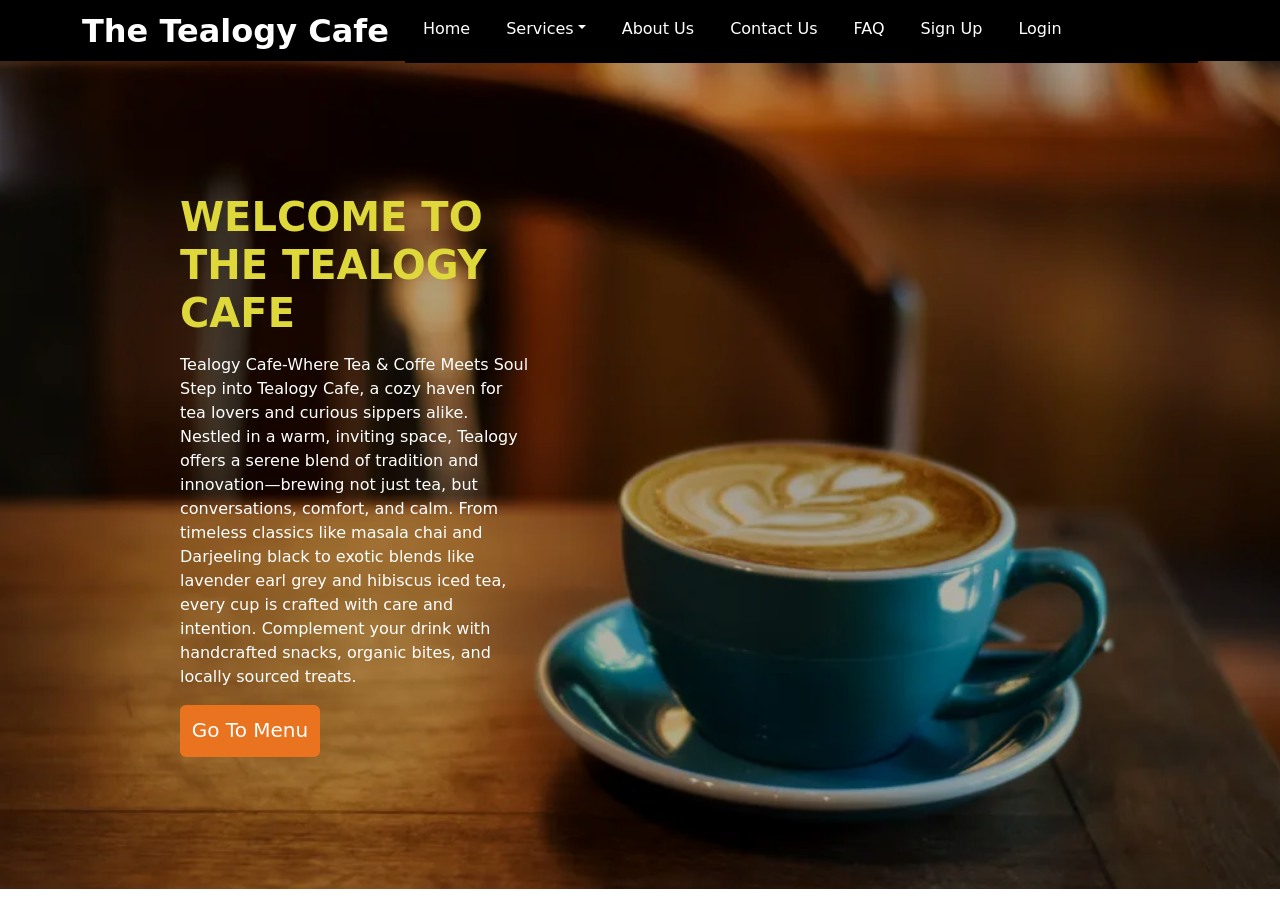
==== index.html @ fbf0b47c "Ved prakash pandey A comprehensive Cafe Management System built to streamline operations in small to" ====
<!DOCTYPE html>
<html lang="en">

<head>
    <meta charset="UTF-8">
    <meta http-equiv="X-UA-Compatible" content="IE=edge">
    <meta name="viewport" content="width=device-width, initial-scale=1.0">
    
    <link href="https://cdn.jsdelivr.net/npm/bootstrap@5.3.0-alpha3/dist/css/bootstrap.min.css" rel="stylesheet"
        integrity="sha384-KK94CHFLLe+nY2dmCWGMq91rCGa5gtU4mk92HdvYe+M/SXH301p5ILy+dN9+nJOZ" crossorigin="anonymous">
    <script src="https://cdn.jsdelivr.net/npm/bootstrap@5.3.0-alpha3/dist/js/bootstrap.bundle.min.js"
        integrity="sha384-ENjdO4Dr2bkBIFxQpeoTz1HIcje39Wm4jDKdf19U8gI4ddQ3GYNS7NTKfAdVQSZe"
        crossorigin="anonymous"></script>

    
    <link rel="stylesheet" href="index.css">
    <link rel="stylesheet" href="mynav.css">
    <script src="jquery-3.6.4.min.js"></script>
    <script src="index.js"></script>
    <script src="mynav.js"></script>
    <title> The Tealogy Cafe </title>

    <!-- Favicon -->
    <link rel="shortcut icon" href="images/cafe_fav.png" type="image/x-icon">

</head>

<body>
    <nav class="navbar navbar-light navbar-expand-md navbar-fixed-top navigation-clean-button">
        <div class="container">
            <button class="navbar-toggler" data-bs-toggle="collapse" data-bs-target="#mynav"><span
                    class="visually-hidden">.</span><span class="navbar-toggler-icon"></span></button>
            <div>
                <a href="index.html" class="navbar-brand
                "><span><strong>The Tealogy Cafe</strong></span></a>
            </div>
            <div class="collapse navbar-collapse" id="mynav">
                <ul class="navbar-nav navbar-right">
                    <li class="nav-item">
                        <a href="index.html" class="nav-link active" style="color:rgb(255, 255, 255);">Home</a>
                    </li>
                    <li class="nav-item dropdown">
                        <a class="dropdown-toggle nav-link" data-bs-toggle="dropdown" href="#"
                            style="color:rgba(255, 255, 255);">Services</a>
                        <div class="dropdown-menu">
                            <a href="menu.html" class="dropdown-item bg-dark" data-bss-hover-animate="pulse"
                                style="color:rgba(255, 255, 255);">Menu</a>
                            <a href="order.html" class="dropdown-item bg-dark d-fle" data-bss-hover-animate="pulse"
                                style="color:rgba(255, 255, 255);">Your Order</a>
                            <a href="trackorder.html" class="dropdown-item bg-dark d-fle" data-bss-hover-animate="pulse"
                                style="color:rgba(255, 255, 255);">Track your order</a>
                        </div>
                    </li>
                    <li class="nav-item">
                        <a href="about.html" class="nav-link active" style="color:rgba(255, 255, 255);">About Us</a>
                    </li>
                    <li class="nav-item">
                        <a href="contact.html" class="nav-link active" style="color:rgba(255, 255, 255);">Contact Us</a>
                    </li>
                    <li class="nav-item">
                        <a href="faq.html" class="nav-link active" style="color:rgba(255, 255, 255);">FAQ</a>
                    </li>
                    <li class="nav-item">
                        <a href="signup.html" class="nav-link active" style="color:rgba(255, 255, 255);">Sign Up</a>
                    </li>
                    <li class="nav-item">
                        <a href="login.html" class="nav-link active" style="color:rgba(255, 255, 255);">Login</a>
                    </li>
                </ul>
            </div>
        </div>
    </nav>
    <section>
        <div class="imdiv" data-bss-parallax-bg="true" >
            <div class="container h-100">
                <div class="row h-100">
                    <div class="col-md-6 text-center text-md-start d-flex d-sm-flex d-md-flex justify-content-center align-items-center justify-content-md-start align-items-md-center justify-content-xl-center">
                        <div class="written">
                            <h1 class="text-uppercase fw-bold" style="color:#ded83b;">WELCOME TO THE TEALOGY CAFE</h1>
                            <p class="my-3" style="color:white;">Tealogy Cafe-Where Tea & Coffe Meets Soul
Step into Tealogy Cafe, a cozy haven for tea lovers and curious sippers alike. Nestled in a warm, inviting space, Tealogy offers a serene blend of tradition and innovation—brewing not just tea, but conversations, comfort, and calm.
From timeless classics like masala chai and Darjeeling black to exotic blends like lavender earl grey and hibiscus iced tea, every cup is crafted with care and intention. Complement your drink with handcrafted snacks, organic bites, and locally sourced treats.</p>
                            <a href="menu.html" class="btn btn-primary btn-large me-2">Go To Menu</a>
                        </div>
                    </div>
                </div>
            </div>
        </div>
    </section>
</body>

</html>
---- index.css ----
a.btn{
    padding: 10px;
    font-size: 1.25rem;
    width: 40%;   
    transition: box-shadow 1s;
    background-color: rgb(233, 115, 31);
    border: none;
}
a.btn:hover{
    box-shadow: 7px 7px 0px 0px black;
    background-color: rgb(233, 100, 5);
}
a.btn::after{
    content: '';
    width: 0;
    height: 2px;
    display: block;
    background-color: rgba(255, 255, 255, 0.942);
    border-radius: 10px;
    transition: all 1s;
    
}
a.btn:hover::after{
    width: 100%;
    
}

.imdiv{
    height: 92vh;
    background: url(images/cafe.webp) center / cover;
    background-color:rgb(0,0,0, .3);
    background-blend-mode: darken;
}

.written{
    max-width: 350px;
    animation-name: fade-up;
    animation-duration: 3s;
}
@keyframes fade-up {
    0%{
        opacity: 0;
        transform: translateY(80px) scale(0.9);
    }
    100%{
        opacity: 1;
        transform: translateY(0px) scale(1);
    }
}
---- mynav.css ----
nav {
    background: rgb(0, 0, 0);
    border-radius: 20;
    border-top-left-radius: 20;
    border-top-right-radius: 20;
    border-bottom-right-radius: 20;
    border-bottom-left-radius: 20;
    border-style: none;
    padding-top: 0;
    padding-bottom: 10px;
    height: 61px;
    padding-right: 0px;
    padding-left: 24px;
}

div.dropdown-menu {
    background-color: rgb(34, 34, 34);
}

li {
    padding: 10px;
    animation-name: fade-down;
    animation-duration: 3s;
}
@keyframes fade-down {
    0%{
      opacity: 0;
      transform: translateY(-30px) scale(0.9);
    }
    100%{
      opacity: 1;
      transform: translateY(0px) scale(1);
    }
}

a span {
    color: white;
    font-size: 2rem;
    transition: all 1s;
    
}

a span:hover {
    color: rgb(230, 112, 28);
    font-size: 2.5rem;
    text-shadow: 1px 1px 10px chocolate;
}

li a:hover {
    color: white !important;
}

@keyframes pulse {
    0% {
        transform: scaleX(1);
    }

    50% {
        transform: scale3d(1.05, 1.05, 1.05);
    }

    to {
        transform: scaleX(1);
    }
}
.collapse.navbar-collapse ul li::after{
    content: '';
    width: 0;
    height: 4px;
    display: block;
    background-color: white;
    color: white;
    transition: all 1s;
   
}
.collapse.navbar-collapse ul li:hover::after{
    width: 100%;
}
a.dropdown-item:hover {
    animation-name: pulse;
    animation-duration: 1s;
}

.navbar-toggler{
    background-color:#ECF8F9;
}

.collapse{
    background-color: rgb(0, 0, 0);
    transition-duration: 0s;
    transition-delay: 0s;
}
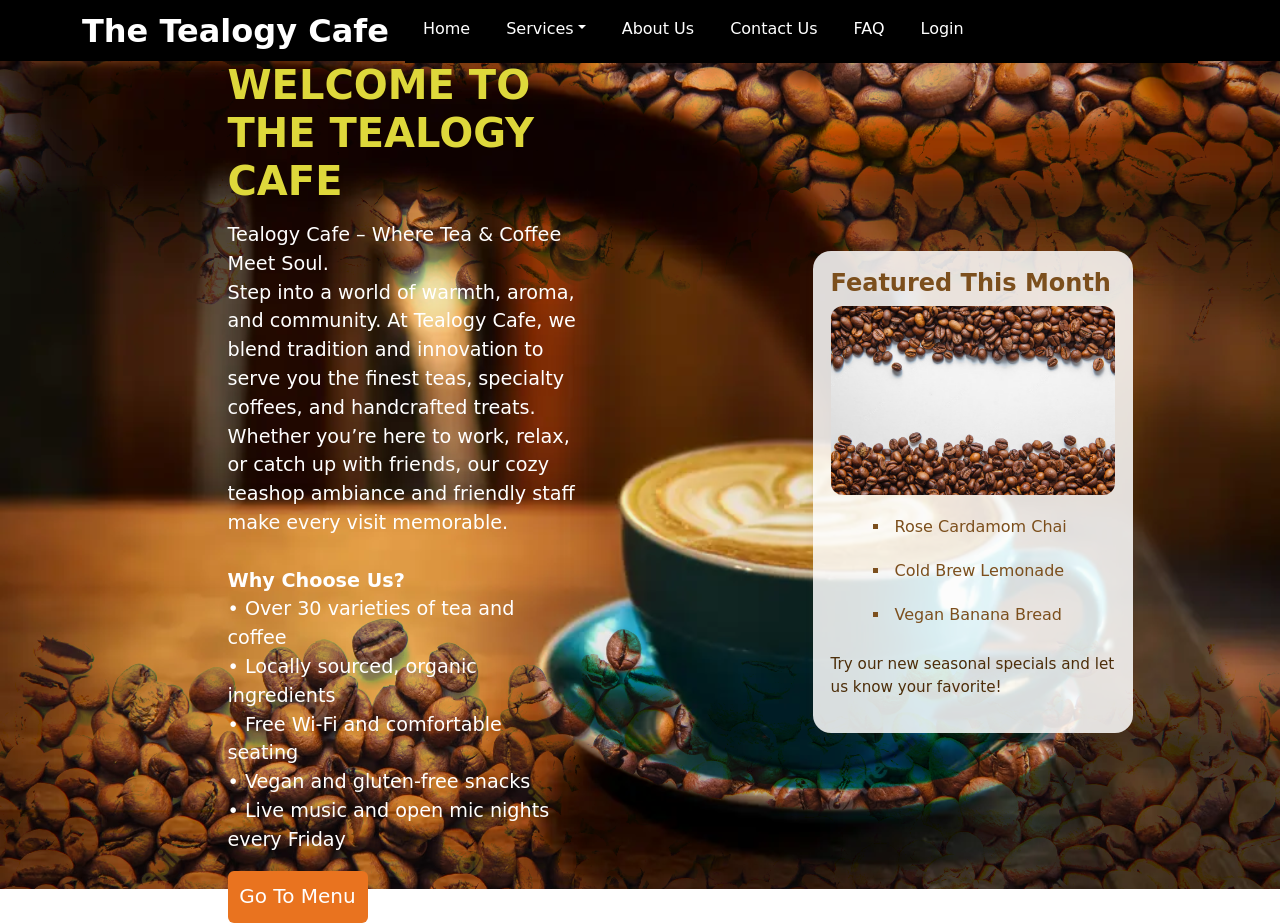
==== commit 617cb52f: "my changes" ====
--- a/index.html
+++ b/index.html
@@ -1,6 +1,5 @@
 <!DOCTYPE html>
 <html lang="en">
-
 <head>
     <meta charset="UTF-8">
     <meta http-equiv="X-UA-Compatible" content="IE=edge">
@@ -20,6 +19,7 @@
     <script src="mynav.js"></script>
     <title> The Tealogy Cafe </title>
 
+        <link rel="stylesheet" href="role-ui.css">
     <!-- Favicon -->
     <link rel="shortcut icon" href="images/cafe_fav.png" type="image/x-icon">
 
@@ -30,6 +30,8 @@
         <div class="container">
             <button class="navbar-toggler" data-bs-toggle="collapse" data-bs-target="#mynav"><span
                     class="visually-hidden">.</span><span class="navbar-toggler-icon"></span></button>
+                <!-- Role badge example, to be set by JS after login -->
+                <div id="role-badge-container" style="position:absolute;top:10px;right:20px;z-index:1000;"></div>
             <div>
                 <a href="index.html" class="navbar-brand
                 "><span><strong>The Tealogy Cafe</strong></span></a>
@@ -45,9 +47,9 @@
                         <div class="dropdown-menu">
                             <a href="menu.html" class="dropdown-item bg-dark" data-bss-hover-animate="pulse"
                                 style="color:rgba(255, 255, 255);">Menu</a>
-                            <a href="order.html" class="dropdown-item bg-dark d-fle" data-bss-hover-animate="pulse"
+                            <a href="order.html" class="dropdown-item bg-dark d-flex" data-bss-hover-animate="pulse"
                                 style="color:rgba(255, 255, 255);">Your Order</a>
-                            <a href="trackorder.html" class="dropdown-item bg-dark d-fle" data-bss-hover-animate="pulse"
+                            <a href="trackorder.html" class="dropdown-item bg-dark d-flex" data-bss-hover-animate="pulse"
                                 style="color:rgba(255, 255, 255);">Track your order</a>
                         </div>
                     </li>
@@ -61,9 +63,6 @@
                         <a href="faq.html" class="nav-link active" style="color:rgba(255, 255, 255);">FAQ</a>
                     </li>
                     <li class="nav-item">
-                        <a href="signup.html" class="nav-link active" style="color:rgba(255, 255, 255);">Sign Up</a>
-                    </li>
-                    <li class="nav-item">
                         <a href="login.html" class="nav-link active" style="color:rgba(255, 255, 255);">Login</a>
                     </li>
                 </ul>
@@ -71,22 +70,61 @@
         </div>
     </nav>
     <section>
-        <div class="imdiv" data-bss-parallax-bg="true" >
+    <!-- Removed extra white background content -->
+        <div class="imdiv" data-bss-parallax-bg="true" style="background: url('images/cafe.webp') center/cover, url('images/coffee-beans-top-view-white-background-space-text_176474-5028.avif') center/cover; background-blend-mode: darken;">
             <div class="container h-100">
                 <div class="row h-100">
-                    <div class="col-md-6 text-center text-md-start d-flex d-sm-flex d-md-flex justify-content-center align-items-center justify-content-md-start align-items-md-center justify-content-xl-center">
+                    <div class="col-md-7 text-center text-md-start d-flex d-sm-flex d-md-flex justify-content-center align-items-center justify-content-md-start align-items-md-center justify-content-xl-center">
                         <div class="written">
                             <h1 class="text-uppercase fw-bold" style="color:#ded83b;">WELCOME TO THE TEALOGY CAFE</h1>
-                            <p class="my-3" style="color:white;">Tealogy Cafe-Where Tea & Coffe Meets Soul
-Step into Tealogy Cafe, a cozy haven for tea lovers and curious sippers alike. Nestled in a warm, inviting space, Tealogy offers a serene blend of tradition and innovation—brewing not just tea, but conversations, comfort, and calm.
-From timeless classics like masala chai and Darjeeling black to exotic blends like lavender earl grey and hibiscus iced tea, every cup is crafted with care and intention. Complement your drink with handcrafted snacks, organic bites, and locally sourced treats.</p>
+                            <p class="my-3" style="color:white; font-size:1.2rem;">Tealogy Cafe – Where Tea & Coffee Meet Soul.<br>
+                            Step into a world of warmth, aroma, and community. At Tealogy Cafe, we blend tradition and innovation to serve you the finest teas, specialty coffees, and handcrafted treats. Whether you’re here to work, relax, or catch up with friends, our cozy teashop ambiance and friendly staff make every visit memorable.<br><br>
+                            <b>Why Choose Us?</b><br>
+                            • Over 30 varieties of tea and coffee<br>
+                            • Locally sourced, organic ingredients<br>
+                            • Free Wi-Fi and comfortable seating<br>
+                            • Vegan and gluten-free snacks<br>
+                            • Live music and open mic nights every Friday<br>
+                            </p>
                             <a href="menu.html" class="btn btn-primary btn-large me-2">Go To Menu</a>
+                        </div>
+                    </div>
+                    <div class="col-md-5 d-none d-md-flex align-items-center justify-content-center">
+                        <div style="background:rgba(255,255,255,0.85);border-radius:18px;padding:18px;box-shadow:0 2px 8px rgba(124,79,29,0.08);max-width:320px;">
+                            <h4 style="color:#7c4f1d;font-weight:bold;">Featured This Month</h4>
+                            <img src="images/coffee-beans-top-view-white-background-space-text_176474-5028.avif" alt="Featured Drink" style="width:100%;border-radius:12px;margin-bottom:10px;">
+                            <ul style="color:#7c4f1d;font-size:1rem;list-style:square inside;">
+                                <li>Rose Cardamom Chai</li>
+                                <li>Cold Brew Lemonade</li>
+                                <li>Vegan Banana Bread</li>
+                            </ul>
+                            <p style="font-size:0.95rem;color:#4d2e0a;">Try our new seasonal specials and let us know your favorite!</p>
                         </div>
                     </div>
                 </div>
             </div>
         </div>
     </section>
+    <!-- Example root-only and sales-only sections -->
+    <div class="root-only" style="display:none; margin: 20px 0;">
+        <span class="role-badge-root">Root User</span> | <b>Root-only controls here</b>
+        &nbsp; <a href="admin_users.php" class="btn btn-sm btn-outline-light">Admin Panel</a>
+    </div>
+    <div class="sales-only" style="display:none; margin: 20px 0;">
+        <span class="role-badge-sales">Sales Staff</span> | <b>Sales staff controls here</b>
+    </div>
+    <script>
+    // Example JS: Show/hide sections based on user role (simulate after login)
+    // Replace with real login/session logic
+    function setRoleUI(role) {
+        document.querySelectorAll('.root-only').forEach(e => e.style.display = (role === 'root') ? 'block' : 'none');
+        document.querySelectorAll('.sales-only').forEach(e => e.style.display = (role === 'sales_staff') ? 'block' : 'none');
+        let badge = '';
+        if(role === 'root') badge = '<span class="role-badge-root">Root User</span>';
+        if(role === 'sales_staff') badge = '<span class="role-badge-sales">Sales Staff</span>';
+        document.getElementById('role-badge-container').innerHTML = badge;
+    }
+    // Example: setRoleUI('root'); // or setRoleUI('sales_staff');
+    </script>
 </body>
-
 </html>
--- a/role-ui.css
+++ b/role-ui.css
@@ -0,0 +1,31 @@
+/* Role-based UI styles */
+
+/* Root user badge */
+.role-badge-root {
+    background: linear-gradient(90deg, #7c4f1d 0%, #bfa77a 100%);
+    color: #fff;
+    padding: 4px 14px;
+    border-radius: 12px;
+    font-weight: bold;
+    font-size: 1rem;
+    margin-left: 8px;
+    box-shadow: 0 2px 8px rgba(124, 79, 29, 0.15);
+}
+
+/* Sales staff badge */
+.role-badge-sales {
+    background: linear-gradient(90deg, #bfa77a 0%, #7c4f1d 100%);
+    color: #fff;
+    padding: 4px 14px;
+    border-radius: 12px;
+    font-weight: bold;
+    font-size: 1rem;
+    margin-left: 8px;
+    box-shadow: 0 2px 8px rgba(124, 79, 29, 0.15);
+}
+
+/* Example: Hide root-only or staff-only sections */
+.root-only { display: none; }
+.sales-only { display: none; }
+
+/* Show/hide with JS by toggling display */
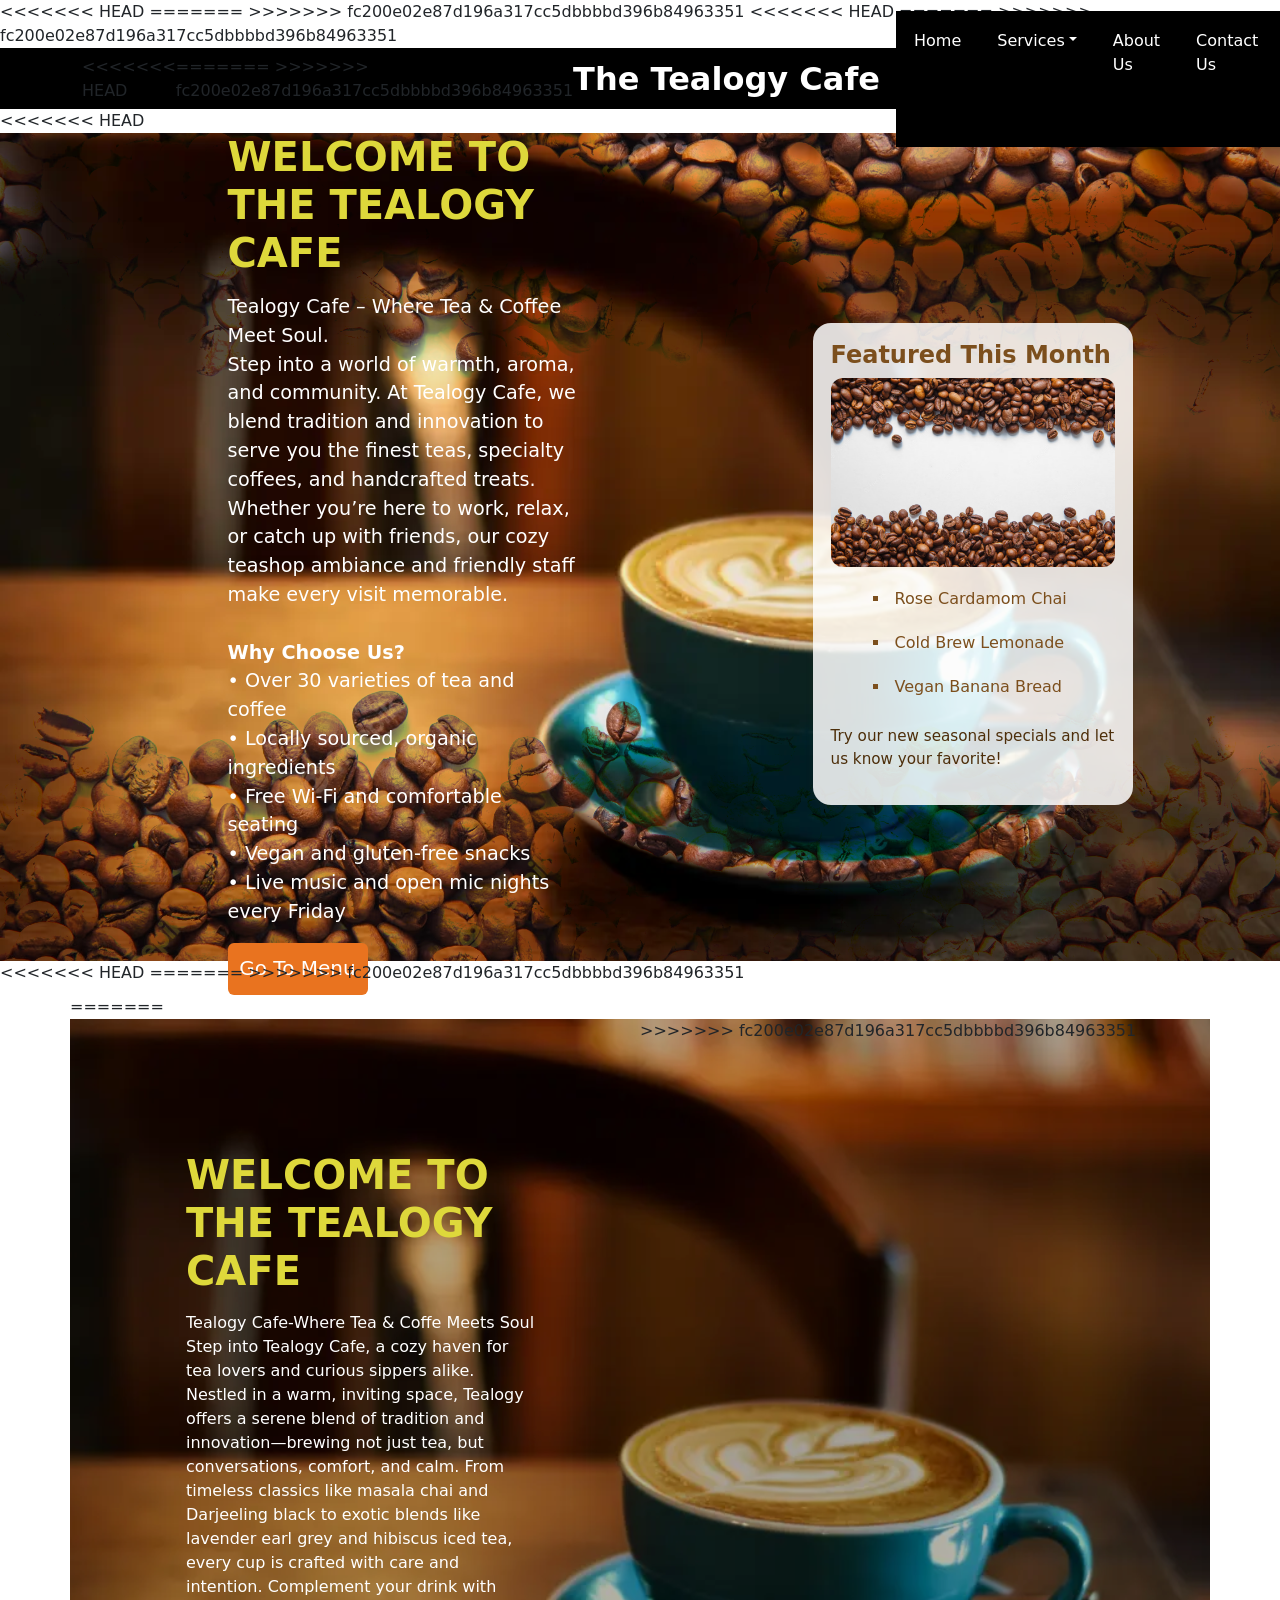
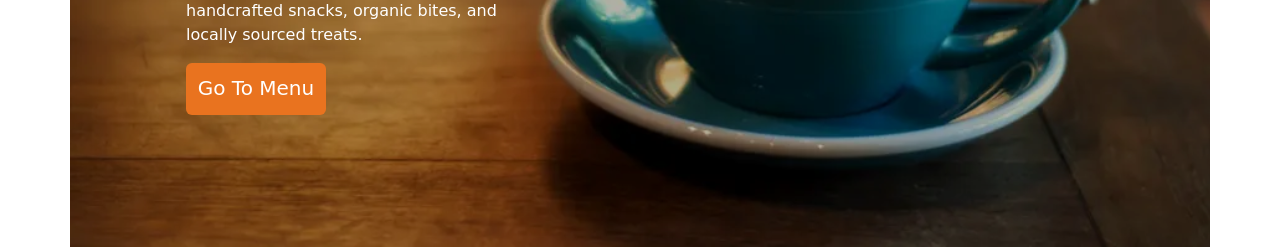
==== commit c5ce21d7: "merged" ====
--- a/index.html
+++ b/index.html
@@ -1,5 +1,9 @@
 <!DOCTYPE html>
 <html lang="en">
+<<<<<<< HEAD
+=======
+
+>>>>>>> fc200e02e87d196a317cc5dbbbbd396b84963351
 <head>
     <meta charset="UTF-8">
     <meta http-equiv="X-UA-Compatible" content="IE=edge">
@@ -19,7 +23,10 @@
     <script src="mynav.js"></script>
     <title> The Tealogy Cafe </title>
 
+<<<<<<< HEAD
         <link rel="stylesheet" href="role-ui.css">
+=======
+>>>>>>> fc200e02e87d196a317cc5dbbbbd396b84963351
     <!-- Favicon -->
     <link rel="shortcut icon" href="images/cafe_fav.png" type="image/x-icon">
 
@@ -30,8 +37,11 @@
         <div class="container">
             <button class="navbar-toggler" data-bs-toggle="collapse" data-bs-target="#mynav"><span
                     class="visually-hidden">.</span><span class="navbar-toggler-icon"></span></button>
+<<<<<<< HEAD
                 <!-- Role badge example, to be set by JS after login -->
                 <div id="role-badge-container" style="position:absolute;top:10px;right:20px;z-index:1000;"></div>
+=======
+>>>>>>> fc200e02e87d196a317cc5dbbbbd396b84963351
             <div>
                 <a href="index.html" class="navbar-brand
                 "><span><strong>The Tealogy Cafe</strong></span></a>
@@ -47,9 +57,15 @@
                         <div class="dropdown-menu">
                             <a href="menu.html" class="dropdown-item bg-dark" data-bss-hover-animate="pulse"
                                 style="color:rgba(255, 255, 255);">Menu</a>
+<<<<<<< HEAD
                             <a href="order.html" class="dropdown-item bg-dark d-flex" data-bss-hover-animate="pulse"
                                 style="color:rgba(255, 255, 255);">Your Order</a>
                             <a href="trackorder.html" class="dropdown-item bg-dark d-flex" data-bss-hover-animate="pulse"
+=======
+                            <a href="order.html" class="dropdown-item bg-dark d-fle" data-bss-hover-animate="pulse"
+                                style="color:rgba(255, 255, 255);">Your Order</a>
+                            <a href="trackorder.html" class="dropdown-item bg-dark d-fle" data-bss-hover-animate="pulse"
+>>>>>>> fc200e02e87d196a317cc5dbbbbd396b84963351
                                 style="color:rgba(255, 255, 255);">Track your order</a>
                         </div>
                     </li>
@@ -63,6 +79,12 @@
                         <a href="faq.html" class="nav-link active" style="color:rgba(255, 255, 255);">FAQ</a>
                     </li>
                     <li class="nav-item">
+<<<<<<< HEAD
+=======
+                        <a href="signup.html" class="nav-link active" style="color:rgba(255, 255, 255);">Sign Up</a>
+                    </li>
+                    <li class="nav-item">
+>>>>>>> fc200e02e87d196a317cc5dbbbbd396b84963351
                         <a href="login.html" class="nav-link active" style="color:rgba(255, 255, 255);">Login</a>
                     </li>
                 </ul>
@@ -70,6 +92,7 @@
         </div>
     </nav>
     <section>
+<<<<<<< HEAD
     <!-- Removed extra white background content -->
         <div class="imdiv" data-bss-parallax-bg="true" style="background: url('images/cafe.webp') center/cover, url('images/coffee-beans-top-view-white-background-space-text_176474-5028.avif') center/cover; background-blend-mode: darken;">
             <div class="container h-100">
@@ -101,10 +124,25 @@
                             <p style="font-size:0.95rem;color:#4d2e0a;">Try our new seasonal specials and let us know your favorite!</p>
                         </div>
                     </div>
+=======
+        <div class="imdiv" data-bss-parallax-bg="true" >
+            <div class="container h-100">
+                <div class="row h-100">
+                    <div class="col-md-6 text-center text-md-start d-flex d-sm-flex d-md-flex justify-content-center align-items-center justify-content-md-start align-items-md-center justify-content-xl-center">
+                        <div class="written">
+                            <h1 class="text-uppercase fw-bold" style="color:#ded83b;">WELCOME TO THE TEALOGY CAFE</h1>
+                            <p class="my-3" style="color:white;">Tealogy Cafe-Where Tea & Coffe Meets Soul
+Step into Tealogy Cafe, a cozy haven for tea lovers and curious sippers alike. Nestled in a warm, inviting space, Tealogy offers a serene blend of tradition and innovation—brewing not just tea, but conversations, comfort, and calm.
+From timeless classics like masala chai and Darjeeling black to exotic blends like lavender earl grey and hibiscus iced tea, every cup is crafted with care and intention. Complement your drink with handcrafted snacks, organic bites, and locally sourced treats.</p>
+                            <a href="menu.html" class="btn btn-primary btn-large me-2">Go To Menu</a>
+                        </div>
+                    </div>
+>>>>>>> fc200e02e87d196a317cc5dbbbbd396b84963351
                 </div>
             </div>
         </div>
     </section>
+<<<<<<< HEAD
     <!-- Example root-only and sales-only sections -->
     <div class="root-only" style="display:none; margin: 20px 0;">
         <span class="role-badge-root">Root User</span> | <b>Root-only controls here</b>
@@ -127,4 +165,8 @@
     // Example: setRoleUI('root'); // or setRoleUI('sales_staff');
     </script>
 </body>
+=======
+</body>
+
+>>>>>>> fc200e02e87d196a317cc5dbbbbd396b84963351
 </html>
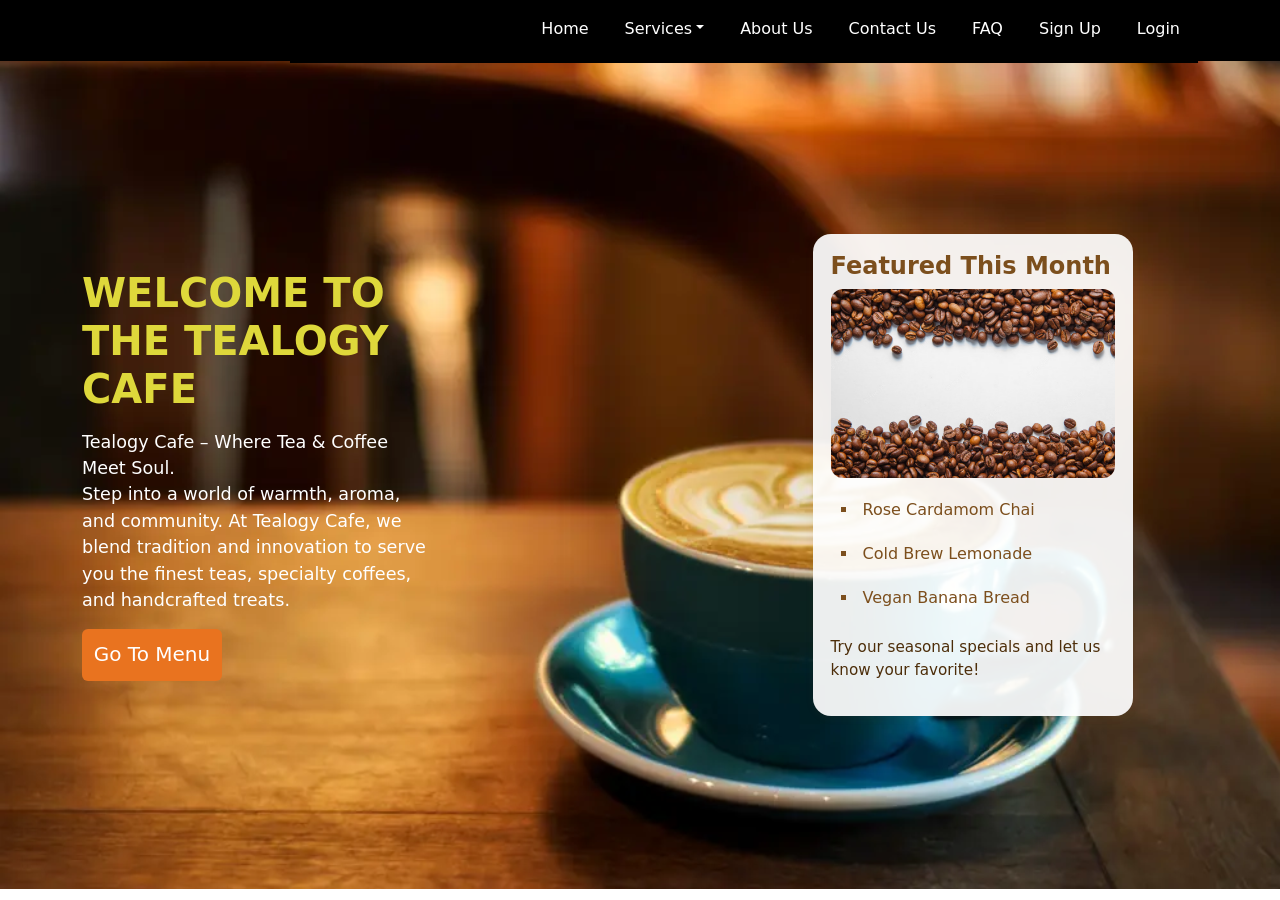
==== commit cef97822: "Add user signup, order tracking, and role management features - Implemented signup functionality wit" ====
--- a/index.html
+++ b/index.html
@@ -1,172 +1,108 @@
 <!DOCTYPE html>
 <html lang="en">
-<<<<<<< HEAD
-=======
-
->>>>>>> fc200e02e87d196a317cc5dbbbbd396b84963351
 <head>
     <meta charset="UTF-8">
     <meta http-equiv="X-UA-Compatible" content="IE=edge">
     <meta name="viewport" content="width=device-width, initial-scale=1.0">
-    
+
     <link href="https://cdn.jsdelivr.net/npm/bootstrap@5.3.0-alpha3/dist/css/bootstrap.min.css" rel="stylesheet"
         integrity="sha384-KK94CHFLLe+nY2dmCWGMq91rCGa5gtU4mk92HdvYe+M/SXH301p5ILy+dN9+nJOZ" crossorigin="anonymous">
-    <script src="https://cdn.jsdelivr.net/npm/bootstrap@5.3.0-alpha3/dist/js/bootstrap.bundle.min.js"
-        integrity="sha384-ENjdO4Dr2bkBIFxQpeoTz1HIcje39Wm4jDKdf19U8gI4ddQ3GYNS7NTKfAdVQSZe"
-        crossorigin="anonymous"></script>
 
-    
     <link rel="stylesheet" href="index.css">
     <link rel="stylesheet" href="mynav.css">
-    <script src="jquery-3.6.4.min.js"></script>
-    <script src="index.js"></script>
-    <script src="mynav.js"></script>
-    <title> The Tealogy Cafe </title>
+    <link rel="stylesheet" href="role-ui.css">
 
-<<<<<<< HEAD
-        <link rel="stylesheet" href="role-ui.css">
-=======
->>>>>>> fc200e02e87d196a317cc5dbbbbd396b84963351
-    <!-- Favicon -->
+    <title>The Tealogy Cafe</title>
     <link rel="shortcut icon" href="images/cafe_fav.png" type="image/x-icon">
-
 </head>
 
 <body>
     <nav class="navbar navbar-light navbar-expand-md navbar-fixed-top navigation-clean-button">
         <div class="container">
             <button class="navbar-toggler" data-bs-toggle="collapse" data-bs-target="#mynav"><span
-                    class="visually-hidden">.</span><span class="navbar-toggler-icon"></span></button>
-<<<<<<< HEAD
-                <!-- Role badge example, to be set by JS after login -->
-                <div id="role-badge-container" style="position:absolute;top:10px;right:20px;z-index:1000;"></div>
-=======
->>>>>>> fc200e02e87d196a317cc5dbbbbd396b84963351
+                    class="visually-hidden">Toggle</span><span class="navbar-toggler-icon"></span></button>
+            <!-- Role badge (set by JS after login) -->
+            <div id="role-badge-container" style="position:absolute;top:10px;right:20px;z-index:1000;"></div>
             <div>
-                <a href="index.html" class="navbar-brand
-                "><span><strong>The Tealogy Cafe</strong></span></a>
+                <a href="index.html" class="navbar-brand"><strong>The Tealogy Cafe</strong></a>
             </div>
             <div class="collapse navbar-collapse" id="mynav">
-                <ul class="navbar-nav navbar-right">
-                    <li class="nav-item">
-                        <a href="index.html" class="nav-link active" style="color:rgb(255, 255, 255);">Home</a>
-                    </li>
+                <ul class="navbar-nav ms-auto">
+                    <li class="nav-item"><a href="index.html" class="nav-link active" style="color:#fff;">Home</a></li>
                     <li class="nav-item dropdown">
-                        <a class="dropdown-toggle nav-link" data-bs-toggle="dropdown" href="#"
-                            style="color:rgba(255, 255, 255);">Services</a>
+                        <a class="dropdown-toggle nav-link" data-bs-toggle="dropdown" href="#" style="color:#fff;">Services</a>
                         <div class="dropdown-menu">
-                            <a href="menu.html" class="dropdown-item bg-dark" data-bss-hover-animate="pulse"
-                                style="color:rgba(255, 255, 255);">Menu</a>
-<<<<<<< HEAD
-                            <a href="order.html" class="dropdown-item bg-dark d-flex" data-bss-hover-animate="pulse"
-                                style="color:rgba(255, 255, 255);">Your Order</a>
-                            <a href="trackorder.html" class="dropdown-item bg-dark d-flex" data-bss-hover-animate="pulse"
-=======
-                            <a href="order.html" class="dropdown-item bg-dark d-fle" data-bss-hover-animate="pulse"
-                                style="color:rgba(255, 255, 255);">Your Order</a>
-                            <a href="trackorder.html" class="dropdown-item bg-dark d-fle" data-bss-hover-animate="pulse"
->>>>>>> fc200e02e87d196a317cc5dbbbbd396b84963351
-                                style="color:rgba(255, 255, 255);">Track your order</a>
+                            <a href="menu.html" class="dropdown-item bg-dark" data-bss-hover-animate="pulse" style="color:#fff;">Menu</a>
+                            <a href="order.html" class="dropdown-item bg-dark d-flex" data-bss-hover-animate="pulse" style="color:#fff;">Your Order</a>
+                            <a href="trackorder.html" class="dropdown-item bg-dark d-flex" data-bss-hover-animate="pulse" style="color:#fff;">Track your order</a>
                         </div>
                     </li>
-                    <li class="nav-item">
-                        <a href="about.html" class="nav-link active" style="color:rgba(255, 255, 255);">About Us</a>
-                    </li>
-                    <li class="nav-item">
-                        <a href="contact.html" class="nav-link active" style="color:rgba(255, 255, 255);">Contact Us</a>
-                    </li>
-                    <li class="nav-item">
-                        <a href="faq.html" class="nav-link active" style="color:rgba(255, 255, 255);">FAQ</a>
-                    </li>
-                    <li class="nav-item">
-<<<<<<< HEAD
-=======
-                        <a href="signup.html" class="nav-link active" style="color:rgba(255, 255, 255);">Sign Up</a>
-                    </li>
-                    <li class="nav-item">
->>>>>>> fc200e02e87d196a317cc5dbbbbd396b84963351
-                        <a href="login.html" class="nav-link active" style="color:rgba(255, 255, 255);">Login</a>
-                    </li>
+                    <li class="nav-item"><a href="about.html" class="nav-link" style="color:#fff;">About Us</a></li>
+                    <li class="nav-item"><a href="contact.html" class="nav-link" style="color:#fff;">Contact Us</a></li>
+                    <li class="nav-item"><a href="faq.html" class="nav-link" style="color:#fff;">FAQ</a></li>
+                    <li class="nav-item"><a href="signup.html" class="nav-link" style="color:#fff;">Sign Up</a></li>
+                    <li class="nav-item"><a href="login.html" class="nav-link" style="color:#fff;">Login</a></li>
                 </ul>
             </div>
         </div>
     </nav>
+
     <section>
-<<<<<<< HEAD
-    <!-- Removed extra white background content -->
-        <div class="imdiv" data-bss-parallax-bg="true" style="background: url('images/cafe.webp') center/cover, url('images/coffee-beans-top-view-white-background-space-text_176474-5028.avif') center/cover; background-blend-mode: darken;">
+        <div class="imdiv" data-bss-parallax-bg="true" style="background: url('images/cafe.webp') center/cover; background-blend-mode: darken; padding:80px 0;">
             <div class="container h-100">
                 <div class="row h-100">
-                    <div class="col-md-7 text-center text-md-start d-flex d-sm-flex d-md-flex justify-content-center align-items-center justify-content-md-start align-items-md-center justify-content-xl-center">
+                    <div class="col-md-7 text-center text-md-start d-flex justify-content-center align-items-center justify-content-md-start">
                         <div class="written">
                             <h1 class="text-uppercase fw-bold" style="color:#ded83b;">WELCOME TO THE TEALOGY CAFE</h1>
-                            <p class="my-3" style="color:white; font-size:1.2rem;">Tealogy Cafe – Where Tea & Coffee Meet Soul.<br>
-                            Step into a world of warmth, aroma, and community. At Tealogy Cafe, we blend tradition and innovation to serve you the finest teas, specialty coffees, and handcrafted treats. Whether you’re here to work, relax, or catch up with friends, our cozy teashop ambiance and friendly staff make every visit memorable.<br><br>
-                            <b>Why Choose Us?</b><br>
-                            • Over 30 varieties of tea and coffee<br>
-                            • Locally sourced, organic ingredients<br>
-                            • Free Wi-Fi and comfortable seating<br>
-                            • Vegan and gluten-free snacks<br>
-                            • Live music and open mic nights every Friday<br>
-                            </p>
+                            <p class="my-3" style="color:white; font-size:1.1rem;">Tealogy Cafe – Where Tea & Coffee Meet Soul.<br>
+                            Step into a world of warmth, aroma, and community. At Tealogy Cafe, we blend tradition and innovation to serve you the finest teas, specialty coffees, and handcrafted treats.</p>
                             <a href="menu.html" class="btn btn-primary btn-large me-2">Go To Menu</a>
                         </div>
                     </div>
                     <div class="col-md-5 d-none d-md-flex align-items-center justify-content-center">
-                        <div style="background:rgba(255,255,255,0.85);border-radius:18px;padding:18px;box-shadow:0 2px 8px rgba(124,79,29,0.08);max-width:320px;">
+                        <div style="background:rgba(255,255,255,0.92);border-radius:18px;padding:18px;box-shadow:0 2px 8px rgba(124,79,29,0.08);max-width:320px;">
                             <h4 style="color:#7c4f1d;font-weight:bold;">Featured This Month</h4>
                             <img src="images/coffee-beans-top-view-white-background-space-text_176474-5028.avif" alt="Featured Drink" style="width:100%;border-radius:12px;margin-bottom:10px;">
-                            <ul style="color:#7c4f1d;font-size:1rem;list-style:square inside;">
+                            <ul style="color:#7c4f1d;font-size:1rem;list-style:square inside;margin-left:0;padding-left:0;">
                                 <li>Rose Cardamom Chai</li>
                                 <li>Cold Brew Lemonade</li>
                                 <li>Vegan Banana Bread</li>
                             </ul>
-                            <p style="font-size:0.95rem;color:#4d2e0a;">Try our new seasonal specials and let us know your favorite!</p>
+                            <p style="font-size:0.95rem;color:#4d2e0a;">Try our seasonal specials and let us know your favorite!</p>
                         </div>
                     </div>
-=======
-        <div class="imdiv" data-bss-parallax-bg="true" >
-            <div class="container h-100">
-                <div class="row h-100">
-                    <div class="col-md-6 text-center text-md-start d-flex d-sm-flex d-md-flex justify-content-center align-items-center justify-content-md-start align-items-md-center justify-content-xl-center">
-                        <div class="written">
-                            <h1 class="text-uppercase fw-bold" style="color:#ded83b;">WELCOME TO THE TEALOGY CAFE</h1>
-                            <p class="my-3" style="color:white;">Tealogy Cafe-Where Tea & Coffe Meets Soul
-Step into Tealogy Cafe, a cozy haven for tea lovers and curious sippers alike. Nestled in a warm, inviting space, Tealogy offers a serene blend of tradition and innovation—brewing not just tea, but conversations, comfort, and calm.
-From timeless classics like masala chai and Darjeeling black to exotic blends like lavender earl grey and hibiscus iced tea, every cup is crafted with care and intention. Complement your drink with handcrafted snacks, organic bites, and locally sourced treats.</p>
-                            <a href="menu.html" class="btn btn-primary btn-large me-2">Go To Menu</a>
-                        </div>
-                    </div>
->>>>>>> fc200e02e87d196a317cc5dbbbbd396b84963351
                 </div>
             </div>
         </div>
     </section>
-<<<<<<< HEAD
-    <!-- Example root-only and sales-only sections -->
+
+    <!-- Role-based sections (hidden by default) -->
     <div class="root-only" style="display:none; margin: 20px 0;">
         <span class="role-badge-root">Root User</span> | <b>Root-only controls here</b>
-        &nbsp; <a href="admin_users.php" class="btn btn-sm btn-outline-light">Admin Panel</a>
+        &nbsp; <a href="admin_users.php" class="btn btn-sm btn-outline-dark">Admin Panel</a>
     </div>
     <div class="sales-only" style="display:none; margin: 20px 0;">
         <span class="role-badge-sales">Sales Staff</span> | <b>Sales staff controls here</b>
     </div>
+
+    <!-- Scripts -->
+    <script src="jquery-3.6.4.min.js"></script>
+    <script src="https://cdn.jsdelivr.net/npm/bootstrap@5.3.0-alpha3/dist/js/bootstrap.bundle.min.js" integrity="sha384-ENjdO4Dr2bkBIFxQpeoTz1HIcje39Wm4jDKdf19U8gI4ddQ3GYNS7NTKfAdVQSZe" crossorigin="anonymous"></script>
+    <script src="mynav.js"></script>
+    <script src="index.js"></script>
+
     <script>
-    // Example JS: Show/hide sections based on user role (simulate after login)
-    // Replace with real login/session logic
+    // Show/hide sections based on user role (replace with real session logic)
     function setRoleUI(role) {
         document.querySelectorAll('.root-only').forEach(e => e.style.display = (role === 'root') ? 'block' : 'none');
         document.querySelectorAll('.sales-only').forEach(e => e.style.display = (role === 'sales_staff') ? 'block' : 'none');
         let badge = '';
         if(role === 'root') badge = '<span class="role-badge-root">Root User</span>';
         if(role === 'sales_staff') badge = '<span class="role-badge-sales">Sales Staff</span>';
-        document.getElementById('role-badge-container').innerHTML = badge;
+        const container = document.getElementById('role-badge-container');
+        if(container) container.innerHTML = badge;
     }
-    // Example: setRoleUI('root'); // or setRoleUI('sales_staff');
     </script>
+
 </body>
-=======
-</body>
-
->>>>>>> fc200e02e87d196a317cc5dbbbbd396b84963351
-</html>+</html>
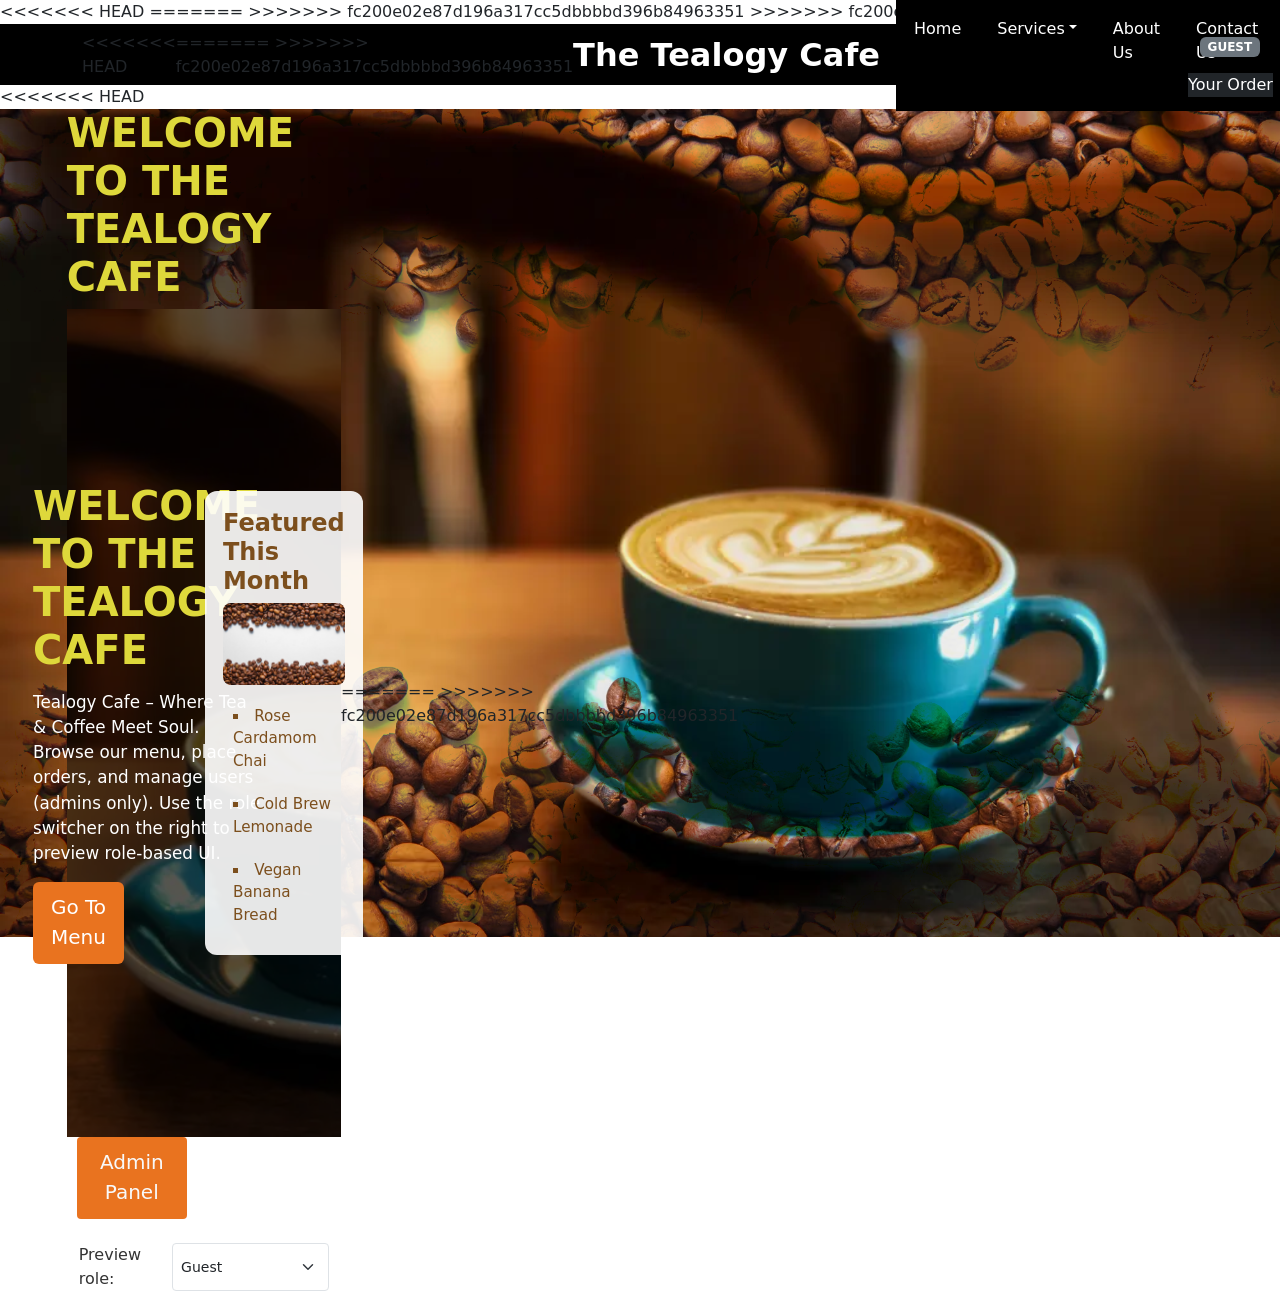
==== commit de55da39: "Fix: resolve merge artifacts in index.html and add role-based UI preview" ====
--- a/index.html
+++ b/index.html
@@ -1,108 +1,197 @@
 <!DOCTYPE html>
 <html lang="en">
+<<<<<<< HEAD
+=======
+
+>>>>>>> fc200e02e87d196a317cc5dbbbbd396b84963351
 <head>
     <meta charset="UTF-8">
     <meta http-equiv="X-UA-Compatible" content="IE=edge">
     <meta name="viewport" content="width=device-width, initial-scale=1.0">
-
+    
     <link href="https://cdn.jsdelivr.net/npm/bootstrap@5.3.0-alpha3/dist/css/bootstrap.min.css" rel="stylesheet"
         integrity="sha384-KK94CHFLLe+nY2dmCWGMq91rCGa5gtU4mk92HdvYe+M/SXH301p5ILy+dN9+nJOZ" crossorigin="anonymous">
+    <script src="https://cdn.jsdelivr.net/npm/bootstrap@5.3.0-alpha3/dist/js/bootstrap.bundle.min.js"
+        integrity="sha384-ENjdO4Dr2bkBIFxQpeoTz1HIcje39Wm4jDKdf19U8gI4ddQ3GYNS7NTKfAdVQSZe"
+        crossorigin="anonymous"></script>
 
+    
     <link rel="stylesheet" href="index.css">
     <link rel="stylesheet" href="mynav.css">
-    <link rel="stylesheet" href="role-ui.css">
+    <script src="jquery-3.6.4.min.js"></script>
+    <script src="index.js"></script>
+    <script src="mynav.js"></script>
+>>>>>>> fc200e02e87d196a317cc5dbbbbd396b84963351
+    <!DOCTYPE html>
+    <html lang="en">
+    <head>
+    <!-- Favicon -->
+    <link rel="shortcut icon" href="images/cafe_fav.png" type="image/x-icon">
 
-    <title>The Tealogy Cafe</title>
-    <link rel="shortcut icon" href="images/cafe_fav.png" type="image/x-icon">
 </head>
 
 <body>
     <nav class="navbar navbar-light navbar-expand-md navbar-fixed-top navigation-clean-button">
         <div class="container">
             <button class="navbar-toggler" data-bs-toggle="collapse" data-bs-target="#mynav"><span
-                    class="visually-hidden">Toggle</span><span class="navbar-toggler-icon"></span></button>
-            <!-- Role badge (set by JS after login) -->
-            <div id="role-badge-container" style="position:absolute;top:10px;right:20px;z-index:1000;"></div>
+                    class="visually-hidden">.</span><span class="navbar-toggler-icon"></span></button>
+<<<<<<< HEAD
+                <!-- Role badge example, to be set by JS after login -->
+                <div id="role-badge-container" style="position:absolute;top:10px;right:20px;z-index:1000;"></div>
+=======
+>>>>>>> fc200e02e87d196a317cc5dbbbbd396b84963351
             <div>
-                <a href="index.html" class="navbar-brand"><strong>The Tealogy Cafe</strong></a>
+                <a href="index.html" class="navbar-brand
+                "><span><strong>The Tealogy Cafe</strong></span></a>
             </div>
             <div class="collapse navbar-collapse" id="mynav">
-                <ul class="navbar-nav ms-auto">
-                    <li class="nav-item"><a href="index.html" class="nav-link active" style="color:#fff;">Home</a></li>
+                <ul class="navbar-nav navbar-right">
+                    <li class="nav-item">
+                        <a href="index.html" class="nav-link active" style="color:rgb(255, 255, 255);">Home</a>
+                    </li>
                     <li class="nav-item dropdown">
-                        <a class="dropdown-toggle nav-link" data-bs-toggle="dropdown" href="#" style="color:#fff;">Services</a>
+                        <a class="dropdown-toggle nav-link" data-bs-toggle="dropdown" href="#"
+                            style="color:rgba(255, 255, 255);">Services</a>
                         <div class="dropdown-menu">
-                            <a href="menu.html" class="dropdown-item bg-dark" data-bss-hover-animate="pulse" style="color:#fff;">Menu</a>
-                            <a href="order.html" class="dropdown-item bg-dark d-flex" data-bss-hover-animate="pulse" style="color:#fff;">Your Order</a>
-                            <a href="trackorder.html" class="dropdown-item bg-dark d-flex" data-bss-hover-animate="pulse" style="color:#fff;">Track your order</a>
+                <!-- Role badge example, to be set by JS after login -->
+                <div id="role-badge-container" style="position:absolute;top:10px;right:20px;z-index:1000;"></div>
+                                style="color:rgba(255, 255, 255);">Your Order</a>
+                            <a href="trackorder.html" class="dropdown-item bg-dark d-flex" data-bss-hover-animate="pulse"
+=======
+                            <a href="order.html" class="dropdown-item bg-dark d-fle" data-bss-hover-animate="pulse"
+                                style="color:rgba(255, 255, 255);">Your Order</a>
+                            <a href="trackorder.html" class="dropdown-item bg-dark d-fle" data-bss-hover-animate="pulse"
+>>>>>>> fc200e02e87d196a317cc5dbbbbd396b84963351
+                                style="color:rgba(255, 255, 255);">Track your order</a>
                         </div>
                     </li>
-                    <li class="nav-item"><a href="about.html" class="nav-link" style="color:#fff;">About Us</a></li>
-                    <li class="nav-item"><a href="contact.html" class="nav-link" style="color:#fff;">Contact Us</a></li>
-                    <li class="nav-item"><a href="faq.html" class="nav-link" style="color:#fff;">FAQ</a></li>
-                    <li class="nav-item"><a href="signup.html" class="nav-link" style="color:#fff;">Sign Up</a></li>
-                    <li class="nav-item"><a href="login.html" class="nav-link" style="color:#fff;">Login</a></li>
+                    <li class="nav-item">
+                        <a href="about.html" class="nav-link active" style="color:rgba(255, 255, 255);">About Us</a>
+                    </li>
+                    <li class="nav-item">
+                        <a href="contact.html" class="nav-link active" style="color:rgba(255, 255, 255);">Contact Us</a>
+                                 <a href="order.html" class="dropdown-item bg-dark d-flex" data-bss-hover-animate="pulse"
+                                    style="color:rgba(255, 255, 255);">Your Order</a>
+                                 <a href="trackorder.html" class="dropdown-item bg-dark d-flex" data-bss-hover-animate="pulse"
+                    </li>
+                    <li class="nav-item">
+<<<<<<< HEAD
+=======
+                        <a href="signup.html" class="nav-link active" style="color:rgba(255, 255, 255);">Sign Up</a>
+                    </li>
+                    <li class="nav-item">
+>>>>>>> fc200e02e87d196a317cc5dbbbbd396b84963351
+                        <a href="login.html" class="nav-link active" style="color:rgba(255, 255, 255);">Login</a>
+                    </li>
                 </ul>
             </div>
         </div>
     </nav>
-
     <section>
-        <div class="imdiv" data-bss-parallax-bg="true" style="background: url('images/cafe.webp') center/cover; background-blend-mode: darken; padding:80px 0;">
+<<<<<<< HEAD
+    <!-- Removed extra white background content -->
+        <div class="imdiv" data-bss-parallax-bg="true" style="background: url('images/cafe.webp') center/cover, url('images/coffee-beans-top-view-white-background-space-text_176474-5028.avif') center/cover; background-blend-mode: darken;">
             <div class="container h-100">
                 <div class="row h-100">
-                    <div class="col-md-7 text-center text-md-start d-flex justify-content-center align-items-center justify-content-md-start">
+                    <div class="col-md-7 text-center text-md-start d-flex d-sm-flex d-md-flex justify-content-center align-items-center justify-content-md-start align-items-md-center justify-content-xl-center">
                         <div class="written">
                             <h1 class="text-uppercase fw-bold" style="color:#ded83b;">WELCOME TO THE TEALOGY CAFE</h1>
-                            <p class="my-3" style="color:white; font-size:1.1rem;">Tealogy Cafe – Where Tea & Coffee Meet Soul.<br>
-                            Step into a world of warmth, aroma, and community. At Tealogy Cafe, we blend tradition and innovation to serve you the finest teas, specialty coffees, and handcrafted treats.</p>
-                            <a href="menu.html" class="btn btn-primary btn-large me-2">Go To Menu</a>
+            <div class="imdiv" data-bss-parallax-bg="true" style="background: url('images/cafe.webp') center/cover; background-color: #2b2b2b; background-blend-mode: overlay; padding:60px 0;">
+                <div class="container h-100">
+                    <div class="row h-100">
+                        <div class="col-md-7 text-center text-md-start d-flex justify-content-center align-items-center">
+                            <div class="written">
+                                <h1 class="text-uppercase fw-bold" style="color:#ded83b;">WELCOME TO THE TEALOGY CAFE</h1>
+                                <p class="my-3" style="color:white; font-size:1.05rem;">Tealogy Cafe – Where Tea &amp; Coffee Meet Soul. Browse our menu, place orders, and manage users (admins only). Use the role switcher on the right to preview role-based UI.</p>
+                                <a href="menu.html" class="btn btn-primary btn-large me-2">Go To Menu</a>
+                            </div>
                         </div>
-                    </div>
-                    <div class="col-md-5 d-none d-md-flex align-items-center justify-content-center">
-                        <div style="background:rgba(255,255,255,0.92);border-radius:18px;padding:18px;box-shadow:0 2px 8px rgba(124,79,29,0.08);max-width:320px;">
-                            <h4 style="color:#7c4f1d;font-weight:bold;">Featured This Month</h4>
-                            <img src="images/coffee-beans-top-view-white-background-space-text_176474-5028.avif" alt="Featured Drink" style="width:100%;border-radius:12px;margin-bottom:10px;">
-                            <ul style="color:#7c4f1d;font-size:1rem;list-style:square inside;margin-left:0;padding-left:0;">
-                                <li>Rose Cardamom Chai</li>
-                                <li>Cold Brew Lemonade</li>
-                                <li>Vegan Banana Bread</li>
-                            </ul>
-                            <p style="font-size:0.95rem;color:#4d2e0a;">Try our seasonal specials and let us know your favorite!</p>
+                        <div class="col-md-5 d-none d-md-flex align-items-center justify-content-center">
+                            <div style="background:rgba(255,255,255,0.9);border-radius:12px;padding:18px;max-width:320px;">
+                                <h4 style="color:#7c4f1d;font-weight:bold;">Featured This Month</h4>
+                                <img src="images/coffee-beans-top-view-white-background-space-text_176474-5028.avif" alt="Featured Drink" style="width:100%;border-radius:8px;margin-bottom:10px;">
+                                <ul style="color:#7c4f1d;font-size:0.95rem;list-style:square inside;padding-left:0;margin:0;">
+                                    <li>Rose Cardamom Chai</li>
+                                    <li>Cold Brew Lemonade</li>
+                                    <li>Vegan Banana Bread</li>
+                                </ul>
+                            </div>
                         </div>
                     </div>
                 </div>
             </div>
+        &nbsp; <a href="admin_users.php" class="btn btn-sm btn-outline-light">Admin Panel</a>
+        <!-- Role-based sections (hidden by default) -->
+        <div class="container mt-4">
+            <div class="d-flex justify-content-end mb-2">
+                <label class="me-2" style="color:#333;">Preview role:</label>
+                <select id="role-switcher" class="form-select form-select-sm" style="width:180px;">
+                    <option value="guest">Guest</option>
+                    <option value="sales_staff">Sales Staff</option>
+                    <option value="root">Root (admin)</option>
+                </select>
+            </div>
+
+            <div class="root-only card mb-3" style="display:none;">
+                <div class="card-body">
+                    <h5 class="card-title">Admin Panel</h5>
+                    <p class="card-text">Root users can manage users and roles.</p>
+                    <a href="admin_users.php" class="btn btn-sm btn-primary">Manage Users</a>
+                    <a href="create_root.php" class="btn btn-sm btn-outline-secondary">Create Root</a>
+                    <a href="update_user_role.php" class="btn btn-sm btn-outline-secondary">Update Roles</a>
+                </div>
+            </div>
+
+            <div class="sales-only card mb-3" style="display:none;">
+                <div class="card-body">
+                    <h5 class="card-title">Sales Dashboard</h5>
+                    <p class="card-text">Sales staff can view and manage orders.</p>
+                    <a href="order.html" class="btn btn-sm btn-primary">Your Orders</a>
+                    <a href="track_order.php" class="btn btn-sm btn-outline-secondary">Track Orders</a>
+                </div>
+            </div>
         </div>
-    </section>
 
-    <!-- Role-based sections (hidden by default) -->
-    <div class="root-only" style="display:none; margin: 20px 0;">
-        <span class="role-badge-root">Root User</span> | <b>Root-only controls here</b>
-        &nbsp; <a href="admin_users.php" class="btn btn-sm btn-outline-dark">Admin Panel</a>
+        <script>
+            // Simple role UI switcher for testing. Replace with server-side session logic as needed.
+            function setRoleUI(role) {
+                document.querySelectorAll('.root-only').forEach(e => e.style.display = (role === 'root') ? 'block' : 'none');
+                document.querySelectorAll('.sales-only').forEach(e => e.style.display = (role === 'sales_staff') ? 'block' : 'none');
+                var badge = '';
+                if (role === 'root') badge = '<span class="badge bg-danger">ROOT</span>';
+                else if (role === 'sales_staff') badge = '<span class="badge bg-success">SALES</span>';
+                else badge = '<span class="badge bg-secondary">GUEST</span>';
+                document.getElementById('role-badge-container').innerHTML = badge;
+            }
+
+            document.getElementById('role-switcher').addEventListener('change', function (e) {
+                setRoleUI(e.target.value);
+            });
+
+            // Initialize as guest
+            setRoleUI('guest');
+        </script>
+
     </div>
     <div class="sales-only" style="display:none; margin: 20px 0;">
         <span class="role-badge-sales">Sales Staff</span> | <b>Sales staff controls here</b>
     </div>
-
-    <!-- Scripts -->
-    <script src="jquery-3.6.4.min.js"></script>
-    <script src="https://cdn.jsdelivr.net/npm/bootstrap@5.3.0-alpha3/dist/js/bootstrap.bundle.min.js" integrity="sha384-ENjdO4Dr2bkBIFxQpeoTz1HIcje39Wm4jDKdf19U8gI4ddQ3GYNS7NTKfAdVQSZe" crossorigin="anonymous"></script>
-    <script src="mynav.js"></script>
-    <script src="index.js"></script>
-
     <script>
-    // Show/hide sections based on user role (replace with real session logic)
+    // Example JS: Show/hide sections based on user role (simulate after login)
+    // Replace with real login/session logic
     function setRoleUI(role) {
         document.querySelectorAll('.root-only').forEach(e => e.style.display = (role === 'root') ? 'block' : 'none');
         document.querySelectorAll('.sales-only').forEach(e => e.style.display = (role === 'sales_staff') ? 'block' : 'none');
         let badge = '';
         if(role === 'root') badge = '<span class="role-badge-root">Root User</span>';
         if(role === 'sales_staff') badge = '<span class="role-badge-sales">Sales Staff</span>';
-        const container = document.getElementById('role-badge-container');
-        if(container) container.innerHTML = badge;
+        document.getElementById('role-badge-container').innerHTML = badge;
     }
+    // Example: setRoleUI('root'); // or setRoleUI('sales_staff');
     </script>
+</body>
+=======
+</body>
 
-</body>
-</html>
+>>>>>>> fc200e02e87d196a317cc5dbbbbd396b84963351
+</html>
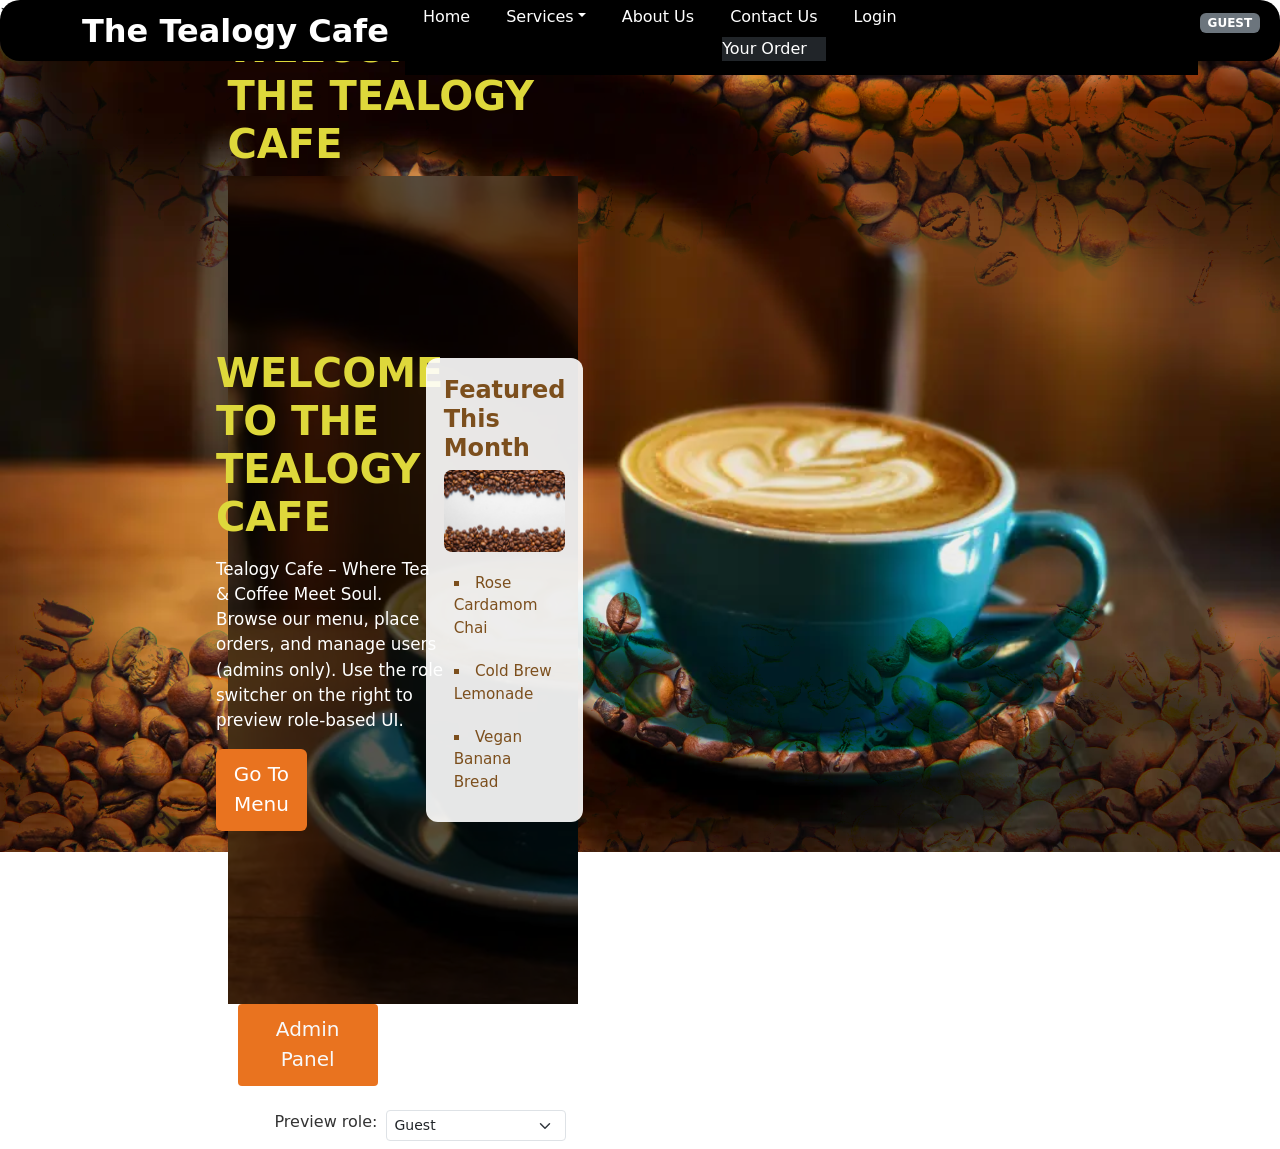
==== commit b3aa574f: "chore: remove leftover merge conflict markers (keep HEAD content)" ====
--- a/index.html
+++ b/index.html
@@ -1,9 +1,5 @@
-<!DOCTYPE html>
+﻿<!DOCTYPE html>
 <html lang="en">
-<<<<<<< HEAD
-=======
-
->>>>>>> fc200e02e87d196a317cc5dbbbbd396b84963351
 <head>
     <meta charset="UTF-8">
     <meta http-equiv="X-UA-Compatible" content="IE=edge">
@@ -31,15 +27,12 @@
 </head>
 
 <body>
-    <nav class="navbar navbar-light navbar-expand-md navbar-fixed-top navigation-clean-button">
+    <nav class="navbar navbar-light navbar-expand-md fixed-top navigation-clean-button">
         <div class="container">
             <button class="navbar-toggler" data-bs-toggle="collapse" data-bs-target="#mynav"><span
                     class="visually-hidden">.</span><span class="navbar-toggler-icon"></span></button>
-<<<<<<< HEAD
                 <!-- Role badge example, to be set by JS after login -->
                 <div id="role-badge-container" style="position:absolute;top:10px;right:20px;z-index:1000;"></div>
-=======
->>>>>>> fc200e02e87d196a317cc5dbbbbd396b84963351
             <div>
                 <a href="index.html" class="navbar-brand
                 "><span><strong>The Tealogy Cafe</strong></span></a>
@@ -75,12 +68,6 @@
                                  <a href="trackorder.html" class="dropdown-item bg-dark d-flex" data-bss-hover-animate="pulse"
                     </li>
                     <li class="nav-item">
-<<<<<<< HEAD
-=======
-                        <a href="signup.html" class="nav-link active" style="color:rgba(255, 255, 255);">Sign Up</a>
-                    </li>
-                    <li class="nav-item">
->>>>>>> fc200e02e87d196a317cc5dbbbbd396b84963351
                         <a href="login.html" class="nav-link active" style="color:rgba(255, 255, 255);">Login</a>
                     </li>
                 </ul>
@@ -88,7 +75,6 @@
         </div>
     </nav>
     <section>
-<<<<<<< HEAD
     <!-- Removed extra white background content -->
         <div class="imdiv" data-bss-parallax-bg="true" style="background: url('images/cafe.webp') center/cover, url('images/coffee-beans-top-view-white-background-space-text_176474-5028.avif') center/cover; background-blend-mode: darken;">
             <div class="container h-100">
@@ -190,8 +176,4 @@
     // Example: setRoleUI('root'); // or setRoleUI('sales_staff');
     </script>
 </body>
-=======
-</body>
-
->>>>>>> fc200e02e87d196a317cc5dbbbbd396b84963351
-</html>+</html>
--- a/index.css
+++ b/index.css
@@ -28,7 +28,7 @@
 .imdiv{
     height: 92vh;
     background: url(images/cafe.webp) center / cover;
-    background-color:rgb(0,0,0, .3);
+    background-color: rgba(0,0,0,0.3);
     background-blend-mode: darken;
 }
 
--- a/mynav.css
+++ b/mynav.css
@@ -1,10 +1,10 @@
 nav {
     background: rgb(0, 0, 0);
-    border-radius: 20;
-    border-top-left-radius: 20;
-    border-top-right-radius: 20;
-    border-bottom-right-radius: 20;
-    border-bottom-left-radius: 20;
+    border-radius: 20px;
+    border-top-left-radius: 20px;
+    border-top-right-radius: 20px;
+    border-bottom-right-radius: 20px;
+    border-bottom-left-radius: 20px;
     border-style: none;
     padding-top: 0;
     padding-bottom: 10px;
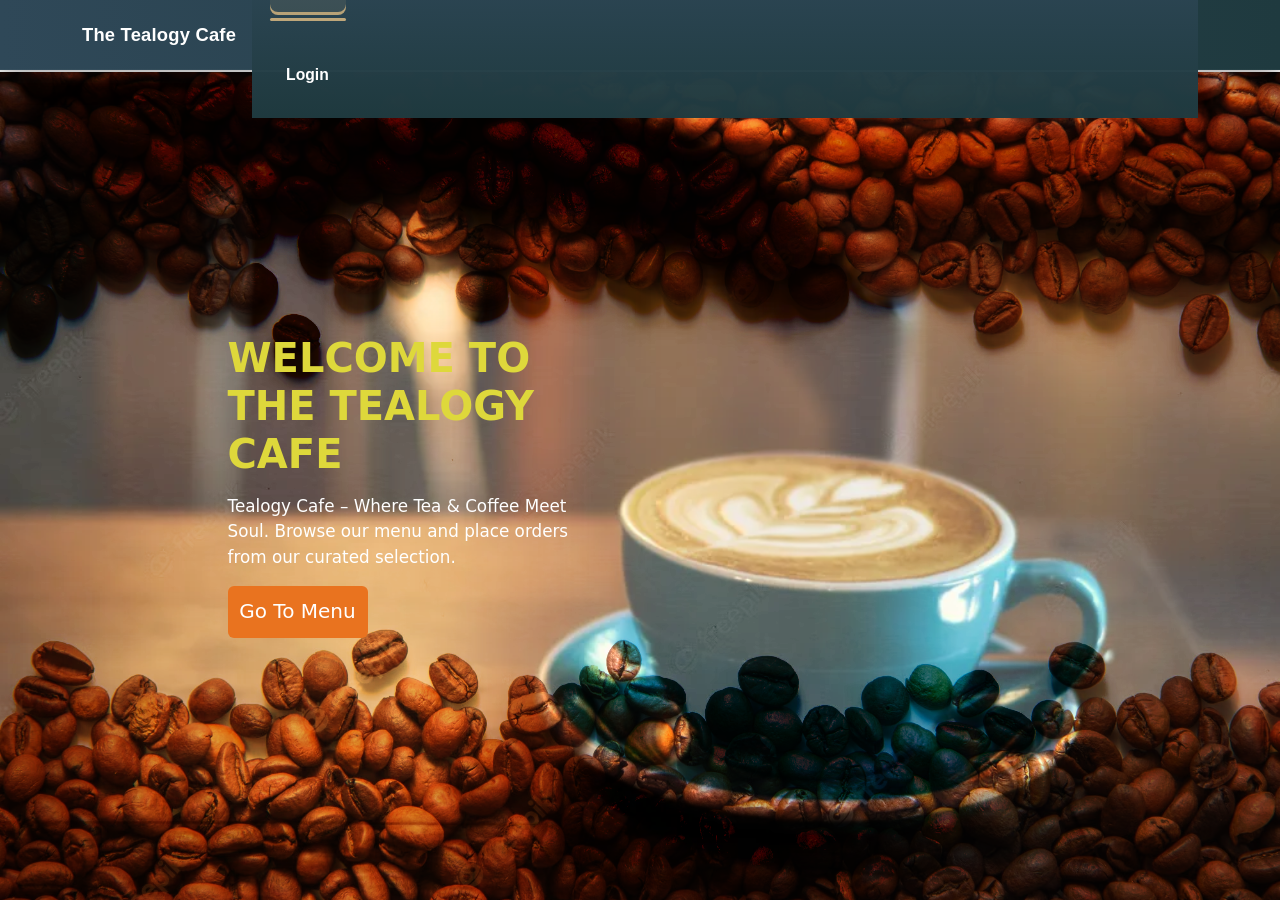
==== commit 22e7a744: "new update" ====
--- a/index.html
+++ b/index.html
@@ -1,4 +1,4 @@
-﻿<!DOCTYPE html>
+<!DOCTYPE html>
 <html lang="en">
 <head>
     <meta charset="UTF-8">
@@ -17,10 +17,6 @@
     <script src="jquery-3.6.4.min.js"></script>
     <script src="index.js"></script>
     <script src="mynav.js"></script>
->>>>>>> fc200e02e87d196a317cc5dbbbbd396b84963351
-    <!DOCTYPE html>
-    <html lang="en">
-    <head>
     <!-- Favicon -->
     <link rel="shortcut icon" href="images/cafe_fav.png" type="image/x-icon">
 
@@ -40,140 +36,49 @@
             <div class="collapse navbar-collapse" id="mynav">
                 <ul class="navbar-nav navbar-right">
                     <li class="nav-item">
-                        <a href="index.html" class="nav-link active" style="color:rgb(255, 255, 255);">Home</a>
-                    </li>
-                    <li class="nav-item dropdown">
-                        <a class="dropdown-toggle nav-link" data-bs-toggle="dropdown" href="#"
-                            style="color:rgba(255, 255, 255);">Services</a>
-                        <div class="dropdown-menu">
-                <!-- Role badge example, to be set by JS after login -->
-                <div id="role-badge-container" style="position:absolute;top:10px;right:20px;z-index:1000;"></div>
-                                style="color:rgba(255, 255, 255);">Your Order</a>
-                            <a href="trackorder.html" class="dropdown-item bg-dark d-flex" data-bss-hover-animate="pulse"
-=======
-                            <a href="order.html" class="dropdown-item bg-dark d-fle" data-bss-hover-animate="pulse"
-                                style="color:rgba(255, 255, 255);">Your Order</a>
-                            <a href="trackorder.html" class="dropdown-item bg-dark d-fle" data-bss-hover-animate="pulse"
->>>>>>> fc200e02e87d196a317cc5dbbbbd396b84963351
-                                style="color:rgba(255, 255, 255);">Track your order</a>
-                        </div>
+                        <a href="index.html" class="nav-link active">Home</a>
                     </li>
                     <li class="nav-item">
-                        <a href="about.html" class="nav-link active" style="color:rgba(255, 255, 255);">About Us</a>
+                        <a href="menu.html" class="nav-link">Menu</a>
                     </li>
                     <li class="nav-item">
-                        <a href="contact.html" class="nav-link active" style="color:rgba(255, 255, 255);">Contact Us</a>
-                                 <a href="order.html" class="dropdown-item bg-dark d-flex" data-bss-hover-animate="pulse"
-                                    style="color:rgba(255, 255, 255);">Your Order</a>
-                                 <a href="trackorder.html" class="dropdown-item bg-dark d-flex" data-bss-hover-animate="pulse"
+                        <a href="order.html" class="nav-link">Your Order</a>
                     </li>
                     <li class="nav-item">
-                        <a href="login.html" class="nav-link active" style="color:rgba(255, 255, 255);">Login</a>
+                        <a href="trackorder.html" class="nav-link">Track Order</a>
+                    </li>
+                    <li class="nav-item">
+                        <a href="about.html" class="nav-link">About Us</a>
+                    </li>
+                    <li class="nav-item">
+                        <a href="about.html#contact" class="nav-link">Contact Us</a>
+                    <li class="nav-item">
+                        <a href="signup.html" class="nav-link">Sign Up</a>
+                    </li>
+                    <li class="nav-item">
+                        <a href="login.html" class="nav-link">Login</a>
                     </li>
                 </ul>
             </div>
         </div>
     </nav>
     <section>
-    <!-- Removed extra white background content -->
-        <div class="imdiv" data-bss-parallax-bg="true" style="background: url('images/cafe.webp') center/cover, url('images/coffee-beans-top-view-white-background-space-text_176474-5028.avif') center/cover; background-blend-mode: darken;">
+        <div class="imdiv" data-bss-parallax-bg="true" style="background-image: url('images/cafe.webp'), url('images/coffee-beans-top-view-white-background-space-text_176474-5028.avif'); background-position: center; background-size: cover; background-repeat: no-repeat; background-blend-mode: overlay; min-height: 60vh; padding:60px 0;">
             <div class="container h-100">
                 <div class="row h-100">
-                    <div class="col-md-7 text-center text-md-start d-flex d-sm-flex d-md-flex justify-content-center align-items-center justify-content-md-start align-items-md-center justify-content-xl-center">
+                    <div class="col-md-7 text-center text-md-start d-flex justify-content-center align-items-center">
                         <div class="written">
                             <h1 class="text-uppercase fw-bold" style="color:#ded83b;">WELCOME TO THE TEALOGY CAFE</h1>
-            <div class="imdiv" data-bss-parallax-bg="true" style="background: url('images/cafe.webp') center/cover; background-color: #2b2b2b; background-blend-mode: overlay; padding:60px 0;">
-                <div class="container h-100">
-                    <div class="row h-100">
-                        <div class="col-md-7 text-center text-md-start d-flex justify-content-center align-items-center">
-                            <div class="written">
-                                <h1 class="text-uppercase fw-bold" style="color:#ded83b;">WELCOME TO THE TEALOGY CAFE</h1>
-                                <p class="my-3" style="color:white; font-size:1.05rem;">Tealogy Cafe – Where Tea &amp; Coffee Meet Soul. Browse our menu, place orders, and manage users (admins only). Use the role switcher on the right to preview role-based UI.</p>
-                                <a href="menu.html" class="btn btn-primary btn-large me-2">Go To Menu</a>
-                            </div>
-                        </div>
-                        <div class="col-md-5 d-none d-md-flex align-items-center justify-content-center">
-                            <div style="background:rgba(255,255,255,0.9);border-radius:12px;padding:18px;max-width:320px;">
-                                <h4 style="color:#7c4f1d;font-weight:bold;">Featured This Month</h4>
-                                <img src="images/coffee-beans-top-view-white-background-space-text_176474-5028.avif" alt="Featured Drink" style="width:100%;border-radius:8px;margin-bottom:10px;">
-                                <ul style="color:#7c4f1d;font-size:0.95rem;list-style:square inside;padding-left:0;margin:0;">
-                                    <li>Rose Cardamom Chai</li>
-                                    <li>Cold Brew Lemonade</li>
-                                    <li>Vegan Banana Bread</li>
-                                </ul>
-                            </div>
+                            <p class="my-3" style="color:white; font-size:1.05rem;">Tealogy Cafe – Where Tea &amp; Coffee Meet Soul. Browse our menu and place orders from our curated selection.</p>
+                            <a href="menu.html" class="btn btn-primary btn-large me-2">Go To Menu</a>
                         </div>
                     </div>
                 </div>
             </div>
-        &nbsp; <a href="admin_users.php" class="btn btn-sm btn-outline-light">Admin Panel</a>
-        <!-- Role-based sections (hidden by default) -->
-        <div class="container mt-4">
-            <div class="d-flex justify-content-end mb-2">
-                <label class="me-2" style="color:#333;">Preview role:</label>
-                <select id="role-switcher" class="form-select form-select-sm" style="width:180px;">
-                    <option value="guest">Guest</option>
-                    <option value="sales_staff">Sales Staff</option>
-                    <option value="root">Root (admin)</option>
-                </select>
-            </div>
-
-            <div class="root-only card mb-3" style="display:none;">
-                <div class="card-body">
-                    <h5 class="card-title">Admin Panel</h5>
-                    <p class="card-text">Root users can manage users and roles.</p>
-                    <a href="admin_users.php" class="btn btn-sm btn-primary">Manage Users</a>
-                    <a href="create_root.php" class="btn btn-sm btn-outline-secondary">Create Root</a>
-                    <a href="update_user_role.php" class="btn btn-sm btn-outline-secondary">Update Roles</a>
-                </div>
-            </div>
-
-            <div class="sales-only card mb-3" style="display:none;">
-                <div class="card-body">
-                    <h5 class="card-title">Sales Dashboard</h5>
-                    <p class="card-text">Sales staff can view and manage orders.</p>
-                    <a href="order.html" class="btn btn-sm btn-primary">Your Orders</a>
-                    <a href="track_order.php" class="btn btn-sm btn-outline-secondary">Track Orders</a>
-                </div>
-            </div>
-        </div>
-
-        <script>
-            // Simple role UI switcher for testing. Replace with server-side session logic as needed.
-            function setRoleUI(role) {
-                document.querySelectorAll('.root-only').forEach(e => e.style.display = (role === 'root') ? 'block' : 'none');
-                document.querySelectorAll('.sales-only').forEach(e => e.style.display = (role === 'sales_staff') ? 'block' : 'none');
-                var badge = '';
-                if (role === 'root') badge = '<span class="badge bg-danger">ROOT</span>';
-                else if (role === 'sales_staff') badge = '<span class="badge bg-success">SALES</span>';
-                else badge = '<span class="badge bg-secondary">GUEST</span>';
-                document.getElementById('role-badge-container').innerHTML = badge;
-            }
-
-            document.getElementById('role-switcher').addEventListener('change', function (e) {
-                setRoleUI(e.target.value);
-            });
-
-            // Initialize as guest
-            setRoleUI('guest');
-        </script>
 
     </div>
     <div class="sales-only" style="display:none; margin: 20px 0;">
         <span class="role-badge-sales">Sales Staff</span> | <b>Sales staff controls here</b>
     </div>
-    <script>
-    // Example JS: Show/hide sections based on user role (simulate after login)
-    // Replace with real login/session logic
-    function setRoleUI(role) {
-        document.querySelectorAll('.root-only').forEach(e => e.style.display = (role === 'root') ? 'block' : 'none');
-        document.querySelectorAll('.sales-only').forEach(e => e.style.display = (role === 'sales_staff') ? 'block' : 'none');
-        let badge = '';
-        if(role === 'root') badge = '<span class="role-badge-root">Root User</span>';
-        if(role === 'sales_staff') badge = '<span class="role-badge-sales">Sales Staff</span>';
-        document.getElementById('role-badge-container').innerHTML = badge;
-    }
-    // Example: setRoleUI('root'); // or setRoleUI('sales_staff');
-    </script>
 </body>
-</html>
+</html>
--- a/mynav.css
+++ b/mynav.css
@@ -1,16 +1,29 @@
+/* Fixed, consistent navbar across pages */
+body {
+    padding-top: 72px; /* reserve space for fixed navbar */
+}
+
 nav {
-    background: rgb(0, 0, 0);
-    border-radius: 20px;
-    border-top-left-radius: 20px;
-    border-top-right-radius: 20px;
-    border-bottom-right-radius: 20px;
-    border-bottom-left-radius: 20px;
-    border-style: none;
-    padding-top: 0;
-    padding-bottom: 10px;
-    height: 61px;
-    padding-right: 0px;
-    padding-left: 24px;
+    position: fixed;
+    top: 0;
+    left: 0;
+    right: 0;
+    z-index: 1030;
+    height: 70px;
+    display: flex;
+    align-items: center;
+    background: linear-gradient(90deg, #2F4858 0%, #1f3a3f 100%);
+    color: #fff;
+    padding: 0 20px;
+    box-shadow: 0 8px 24px rgba(12,10,8,0.35);
+    border-bottom: 1px solid rgba(255,255,255,0.03);
+    backdrop-filter: saturate(120%) blur(6px);
+}
+
+/* Typography and sizing for consistent navbar look */
+.navbar, nav {
+    font-family: "Segoe UI", Tahoma, Arial, sans-serif;
+    font-size: 1rem;
 }
 
 div.dropdown-menu {
@@ -35,15 +48,14 @@
 
 a span {
     color: white;
-    font-size: 2rem;
-    transition: all 1s;
-    
+    font-size: 1.15rem;
+    transition: all 200ms ease;
 }
 
 a span:hover {
-    color: rgb(230, 112, 28);
-    font-size: 2.5rem;
-    text-shadow: 1px 1px 10px chocolate;
+    color: #bfa77a;
+    font-size: 1.22rem;
+    text-shadow: none;
 }
 
 li a:hover {
@@ -82,11 +94,146 @@
 }
 
 .navbar-toggler{
-    background-color:#ECF8F9;
+    background-color: rgba(255,255,255,0.12);
+    border-radius: 8px;
+    border: none;
+    padding: 8px 10px;
 }
 
 .collapse{
-    background-color: rgb(0, 0, 0);
+    background-color: rgba(10,10,10,0.98);
     transition-duration: 0s;
     transition-delay: 0s;
+}
+
+/* Brand styling */
+.navbar-brand{
+    color: #fff !important;
+    font-weight: 700;
+    letter-spacing: 0.2px;
+    font-size: 1.15rem;
+}
+
+/* Nav links */
+.navbar-nav .nav-link{
+    color: #fff !important;
+    padding: 10px 14px;
+    font-weight: 600;
+    font-size: 0.98rem;
+    border-radius: 8px;
+    position: relative;
+}
+.navbar-nav .nav-link:hover{
+    color: #fff !important;
+    background: rgba(191,167,122,0.08);
+    color: #fff !important;
+}
+
+/* Active / focus styles */
+.navbar-nav .nav-link.active,
+.navbar-nav .nav-link:focus{
+    color: #fff !important;
+    background: rgba(191,167,122,0.12);
+    box-shadow: inset 0 -3px 0 rgba(191,167,122,0.95);
+}
+
+/* Decorative underline animation */
+.navbar-nav .nav-link::after{
+    content: '';
+    display: block;
+    height: 3px;
+    width: 100%;
+    background: transparent;
+    transform: scaleX(0);
+    transform-origin: left;
+    transition: transform 220ms ease, background 220ms ease;
+    position: absolute;
+    left: 0;
+    bottom: -6px;
+    border-radius: 2px;
+}
+.navbar-nav .nav-link:hover::after,
+.navbar-nav .nav-link.active::after{
+    background: #bfa77a;
+    transform: scaleX(1);
+}
+
+/* Dropdown menu — clear, modern appearance; opens on click only */
+.dropdown-menu{
+    background: linear-gradient(180deg, rgba(20,20,20,0.98), rgba(10,10,10,0.95));
+    border: none;
+    border-radius: 10px;
+    padding: 8px;
+    min-width: 220px;
+    box-shadow: 0 12px 30px rgba(12,10,8,0.45);
+}
+
+.dropdown-item{
+    color: #fff !important;
+    padding: 10px 14px;
+    border-radius: 8px;
+    transition: background 180ms ease, color 180ms ease, transform 200ms ease;
+}
+.dropdown-item:hover{
+    background: rgba(191,167,122,0.10);
+    color: #bfa77a !important;
+    transform: translateY(-2px);
+}
+
+/* Make dropdowns open on hover for quick access */
+.nav-item.dropdown{
+    position: relative;
+}
+.nav-item.dropdown > .dropdown-menu{
+    display: block; /* keep in flow but hidden by opacity/transform */
+    opacity: 0;
+    visibility: hidden;
+    transform: translateY(6px) scale(0.98);
+    transition: opacity 180ms ease, transform 180ms ease, visibility 180ms ease;
+    pointer-events: none;
+}
+
+/* When Bootstrap toggles the menu via JS (adds .show), ensure it becomes visible on touch/click devices */
+.nav-item.dropdown > .dropdown-menu.show{
+    opacity: 1 !important;
+    visibility: visible !important;
+    transform: translateY(0) scale(1) !important;
+    pointer-events: auto !important;
+    z-index: 1200;
+}
+
+/* Enable hover-open only on devices that support hover (desktop) */
+@media (hover: hover) and (pointer: fine) {
+    .nav-item.dropdown:hover > .dropdown-menu,
+    .nav-item.dropdown:focus-within > .dropdown-menu{
+        opacity: 1;
+        visibility: visible;
+        transform: translateY(0) scale(1);
+        pointer-events: auto;
+        z-index: 1200;
+    }
+}
+
+/* Slightly increase spacing for top-level nav links */
+.navbar-nav .nav-item{ margin-left: 6px; margin-right: 6px; }
+
+/* Ensure collapsed mobile menu matches desktop theme */
+.collapse.navbar-collapse{
+    background: linear-gradient(180deg, rgba(47,72,88,0.98), rgba(31,58,63,0.98));
+}
+
+/* Tweak link spacing in collapsed menu */
+.collapse.navbar-collapse .nav-link{ padding: 12px 16px; }
+
+/* Force navbar to remain expanded (do not collapse into hamburger) */
+.navbar-toggler{ display: none !important; }
+.collapse.navbar-collapse{ display: flex !important; flex-basis: auto !important; }
+.navbar-nav{ flex-wrap: wrap; align-items: center; }
+.navbar-nav .nav-item{ margin: 6px 8px; }
+
+/* Small-screen adjustments when navbar stays expanded */
+@media (max-width: 576px){
+    .navbar{ padding-left: 10px; padding-right: 10px; }
+    .navbar-nav{ justify-content: center; }
+    .navbar-nav .nav-link{ padding: 10px 12px; font-size: 0.95rem; }
 }
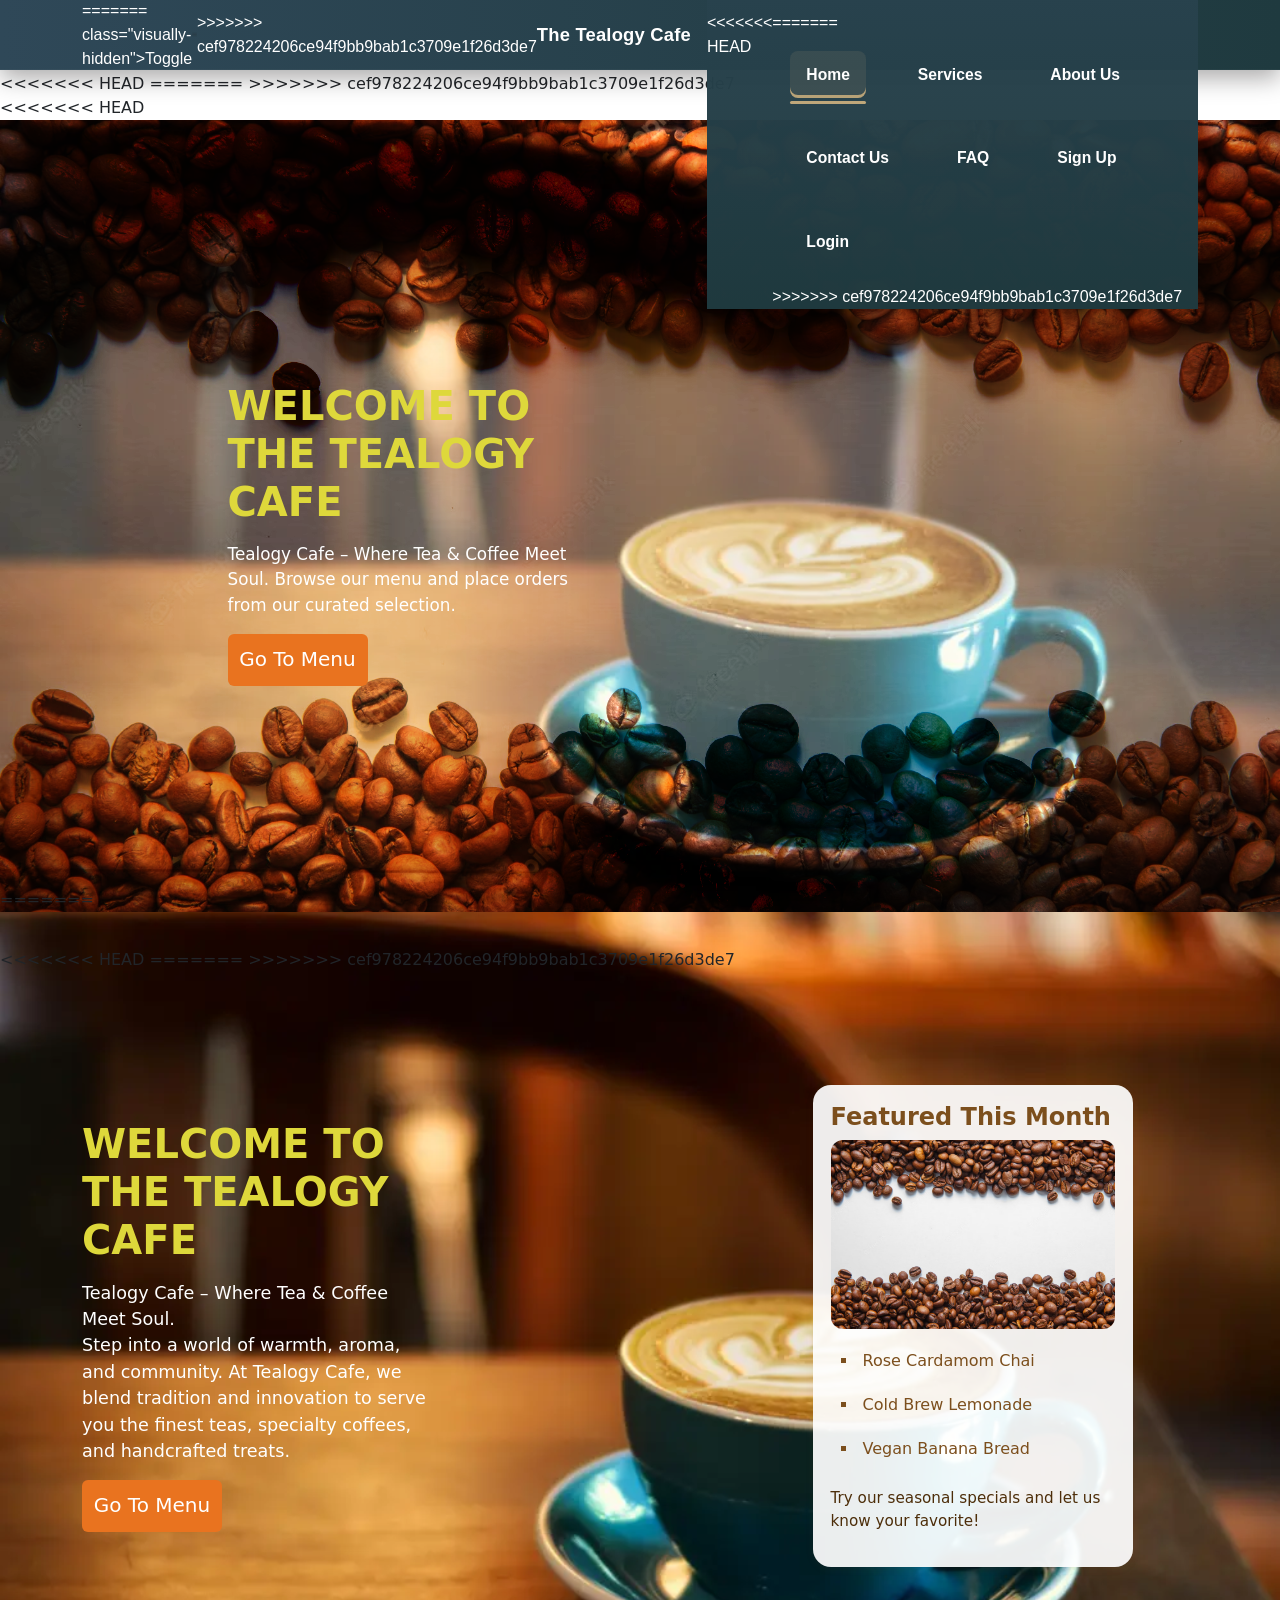
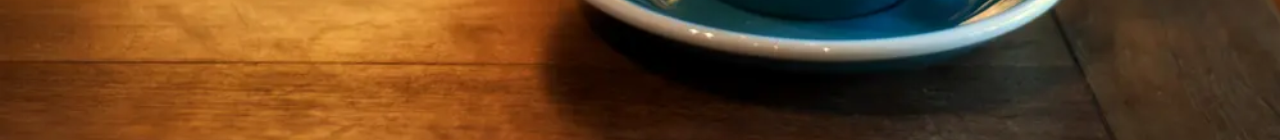
==== commit 440f6d4e: "Merge branches 'main' and 'main' of https://github.com/vedntv/The-tealogy-cafe" ====
--- a/index.html
+++ b/index.html
@@ -4,36 +4,43 @@
     <meta charset="UTF-8">
     <meta http-equiv="X-UA-Compatible" content="IE=edge">
     <meta name="viewport" content="width=device-width, initial-scale=1.0">
-    
+
     <link href="https://cdn.jsdelivr.net/npm/bootstrap@5.3.0-alpha3/dist/css/bootstrap.min.css" rel="stylesheet"
         integrity="sha384-KK94CHFLLe+nY2dmCWGMq91rCGa5gtU4mk92HdvYe+M/SXH301p5ILy+dN9+nJOZ" crossorigin="anonymous">
-    <script src="https://cdn.jsdelivr.net/npm/bootstrap@5.3.0-alpha3/dist/js/bootstrap.bundle.min.js"
-        integrity="sha384-ENjdO4Dr2bkBIFxQpeoTz1HIcje39Wm4jDKdf19U8gI4ddQ3GYNS7NTKfAdVQSZe"
-        crossorigin="anonymous"></script>
 
-    
     <link rel="stylesheet" href="index.css">
     <link rel="stylesheet" href="mynav.css">
+<<<<<<< HEAD
     <script src="jquery-3.6.4.min.js"></script>
     <script src="index.js"></script>
     <script src="mynav.js"></script>
     <!-- Favicon -->
+=======
+    <link rel="stylesheet" href="role-ui.css">
+
+    <title>The Tealogy Cafe</title>
+>>>>>>> cef978224206ce94f9bb9bab1c3709e1f26d3de7
     <link rel="shortcut icon" href="images/cafe_fav.png" type="image/x-icon">
-
 </head>
 
 <body>
     <nav class="navbar navbar-light navbar-expand-md fixed-top navigation-clean-button">
         <div class="container">
             <button class="navbar-toggler" data-bs-toggle="collapse" data-bs-target="#mynav"><span
+<<<<<<< HEAD
                     class="visually-hidden">.</span><span class="navbar-toggler-icon"></span></button>
                 <!-- Role badge example, to be set by JS after login -->
                 <div id="role-badge-container" style="position:absolute;top:10px;right:20px;z-index:1000;"></div>
+=======
+                    class="visually-hidden">Toggle</span><span class="navbar-toggler-icon"></span></button>
+            <!-- Role badge (set by JS after login) -->
+            <div id="role-badge-container" style="position:absolute;top:10px;right:20px;z-index:1000;"></div>
+>>>>>>> cef978224206ce94f9bb9bab1c3709e1f26d3de7
             <div>
-                <a href="index.html" class="navbar-brand
-                "><span><strong>The Tealogy Cafe</strong></span></a>
+                <a href="index.html" class="navbar-brand"><strong>The Tealogy Cafe</strong></a>
             </div>
             <div class="collapse navbar-collapse" id="mynav">
+<<<<<<< HEAD
                 <ul class="navbar-nav navbar-right">
                     <li class="nav-item">
                         <a href="index.html" class="nav-link active">Home</a>
@@ -58,11 +65,30 @@
                     <li class="nav-item">
                         <a href="login.html" class="nav-link">Login</a>
                     </li>
+=======
+                <ul class="navbar-nav ms-auto">
+                    <li class="nav-item"><a href="index.html" class="nav-link active" style="color:#fff;">Home</a></li>
+                    <li class="nav-item dropdown">
+                        <a class="dropdown-toggle nav-link" data-bs-toggle="dropdown" href="#" style="color:#fff;">Services</a>
+                        <div class="dropdown-menu">
+                            <a href="menu.html" class="dropdown-item bg-dark" data-bss-hover-animate="pulse" style="color:#fff;">Menu</a>
+                            <a href="order.html" class="dropdown-item bg-dark d-flex" data-bss-hover-animate="pulse" style="color:#fff;">Your Order</a>
+                            <a href="trackorder.html" class="dropdown-item bg-dark d-flex" data-bss-hover-animate="pulse" style="color:#fff;">Track your order</a>
+                        </div>
+                    </li>
+                    <li class="nav-item"><a href="about.html" class="nav-link" style="color:#fff;">About Us</a></li>
+                    <li class="nav-item"><a href="contact.html" class="nav-link" style="color:#fff;">Contact Us</a></li>
+                    <li class="nav-item"><a href="faq.html" class="nav-link" style="color:#fff;">FAQ</a></li>
+                    <li class="nav-item"><a href="signup.html" class="nav-link" style="color:#fff;">Sign Up</a></li>
+                    <li class="nav-item"><a href="login.html" class="nav-link" style="color:#fff;">Login</a></li>
+>>>>>>> cef978224206ce94f9bb9bab1c3709e1f26d3de7
                 </ul>
             </div>
         </div>
     </nav>
+
     <section>
+<<<<<<< HEAD
         <div class="imdiv" data-bss-parallax-bg="true" style="background-image: url('images/cafe.webp'), url('images/coffee-beans-top-view-white-background-space-text_176474-5028.avif'); background-position: center; background-size: cover; background-repeat: no-repeat; background-blend-mode: overlay; min-height: 60vh; padding:60px 0;">
             <div class="container h-100">
                 <div class="row h-100">
@@ -76,9 +102,68 @@
                 </div>
             </div>
 
+=======
+        <div class="imdiv" data-bss-parallax-bg="true" style="background: url('images/cafe.webp') center/cover; background-blend-mode: darken; padding:80px 0;">
+            <div class="container h-100">
+                <div class="row h-100">
+                    <div class="col-md-7 text-center text-md-start d-flex justify-content-center align-items-center justify-content-md-start">
+                        <div class="written">
+                            <h1 class="text-uppercase fw-bold" style="color:#ded83b;">WELCOME TO THE TEALOGY CAFE</h1>
+                            <p class="my-3" style="color:white; font-size:1.1rem;">Tealogy Cafe – Where Tea & Coffee Meet Soul.<br>
+                            Step into a world of warmth, aroma, and community. At Tealogy Cafe, we blend tradition and innovation to serve you the finest teas, specialty coffees, and handcrafted treats.</p>
+                            <a href="menu.html" class="btn btn-primary btn-large me-2">Go To Menu</a>
+                        </div>
+                    </div>
+                    <div class="col-md-5 d-none d-md-flex align-items-center justify-content-center">
+                        <div style="background:rgba(255,255,255,0.92);border-radius:18px;padding:18px;box-shadow:0 2px 8px rgba(124,79,29,0.08);max-width:320px;">
+                            <h4 style="color:#7c4f1d;font-weight:bold;">Featured This Month</h4>
+                            <img src="images/coffee-beans-top-view-white-background-space-text_176474-5028.avif" alt="Featured Drink" style="width:100%;border-radius:12px;margin-bottom:10px;">
+                            <ul style="color:#7c4f1d;font-size:1rem;list-style:square inside;margin-left:0;padding-left:0;">
+                                <li>Rose Cardamom Chai</li>
+                                <li>Cold Brew Lemonade</li>
+                                <li>Vegan Banana Bread</li>
+                            </ul>
+                            <p style="font-size:0.95rem;color:#4d2e0a;">Try our seasonal specials and let us know your favorite!</p>
+                        </div>
+                    </div>
+                </div>
+            </div>
+        </div>
+    </section>
+
+    <!-- Role-based sections (hidden by default) -->
+    <div class="root-only" style="display:none; margin: 20px 0;">
+        <span class="role-badge-root">Root User</span> | <b>Root-only controls here</b>
+        &nbsp; <a href="admin_users.php" class="btn btn-sm btn-outline-dark">Admin Panel</a>
+>>>>>>> cef978224206ce94f9bb9bab1c3709e1f26d3de7
     </div>
     <div class="sales-only" style="display:none; margin: 20px 0;">
         <span class="role-badge-sales">Sales Staff</span> | <b>Sales staff controls here</b>
     </div>
+<<<<<<< HEAD
 </body>
-</html>+</html>
+=======
+
+    <!-- Scripts -->
+    <script src="jquery-3.6.4.min.js"></script>
+    <script src="https://cdn.jsdelivr.net/npm/bootstrap@5.3.0-alpha3/dist/js/bootstrap.bundle.min.js" integrity="sha384-ENjdO4Dr2bkBIFxQpeoTz1HIcje39Wm4jDKdf19U8gI4ddQ3GYNS7NTKfAdVQSZe" crossorigin="anonymous"></script>
+    <script src="mynav.js"></script>
+    <script src="index.js"></script>
+
+    <script>
+    // Show/hide sections based on user role (replace with real session logic)
+    function setRoleUI(role) {
+        document.querySelectorAll('.root-only').forEach(e => e.style.display = (role === 'root') ? 'block' : 'none');
+        document.querySelectorAll('.sales-only').forEach(e => e.style.display = (role === 'sales_staff') ? 'block' : 'none');
+        let badge = '';
+        if(role === 'root') badge = '<span class="role-badge-root">Root User</span>';
+        if(role === 'sales_staff') badge = '<span class="role-badge-sales">Sales Staff</span>';
+        const container = document.getElementById('role-badge-container');
+        if(container) container.innerHTML = badge;
+    }
+    </script>
+
+</body>
+</html>
+>>>>>>> cef978224206ce94f9bb9bab1c3709e1f26d3de7
--- a/role-ui.css
+++ b/role-ui.css
@@ -0,0 +1,31 @@
+/* Role-based UI styles */
+
+/* Root user badge */
+.role-badge-root {
+    background: linear-gradient(90deg, #7c4f1d 0%, #bfa77a 100%);
+    color: #fff;
+    padding: 4px 14px;
+    border-radius: 12px;
+    font-weight: bold;
+    font-size: 1rem;
+    margin-left: 8px;
+    box-shadow: 0 2px 8px rgba(124, 79, 29, 0.15);
+}
+
+/* Sales staff badge */
+.role-badge-sales {
+    background: linear-gradient(90deg, #bfa77a 0%, #7c4f1d 100%);
+    color: #fff;
+    padding: 4px 14px;
+    border-radius: 12px;
+    font-weight: bold;
+    font-size: 1rem;
+    margin-left: 8px;
+    box-shadow: 0 2px 8px rgba(124, 79, 29, 0.15);
+}
+
+/* Example: Hide root-only or staff-only sections */
+.root-only { display: none; }
+.sales-only { display: none; }
+
+/* Show/hide with JS by toggling display */
